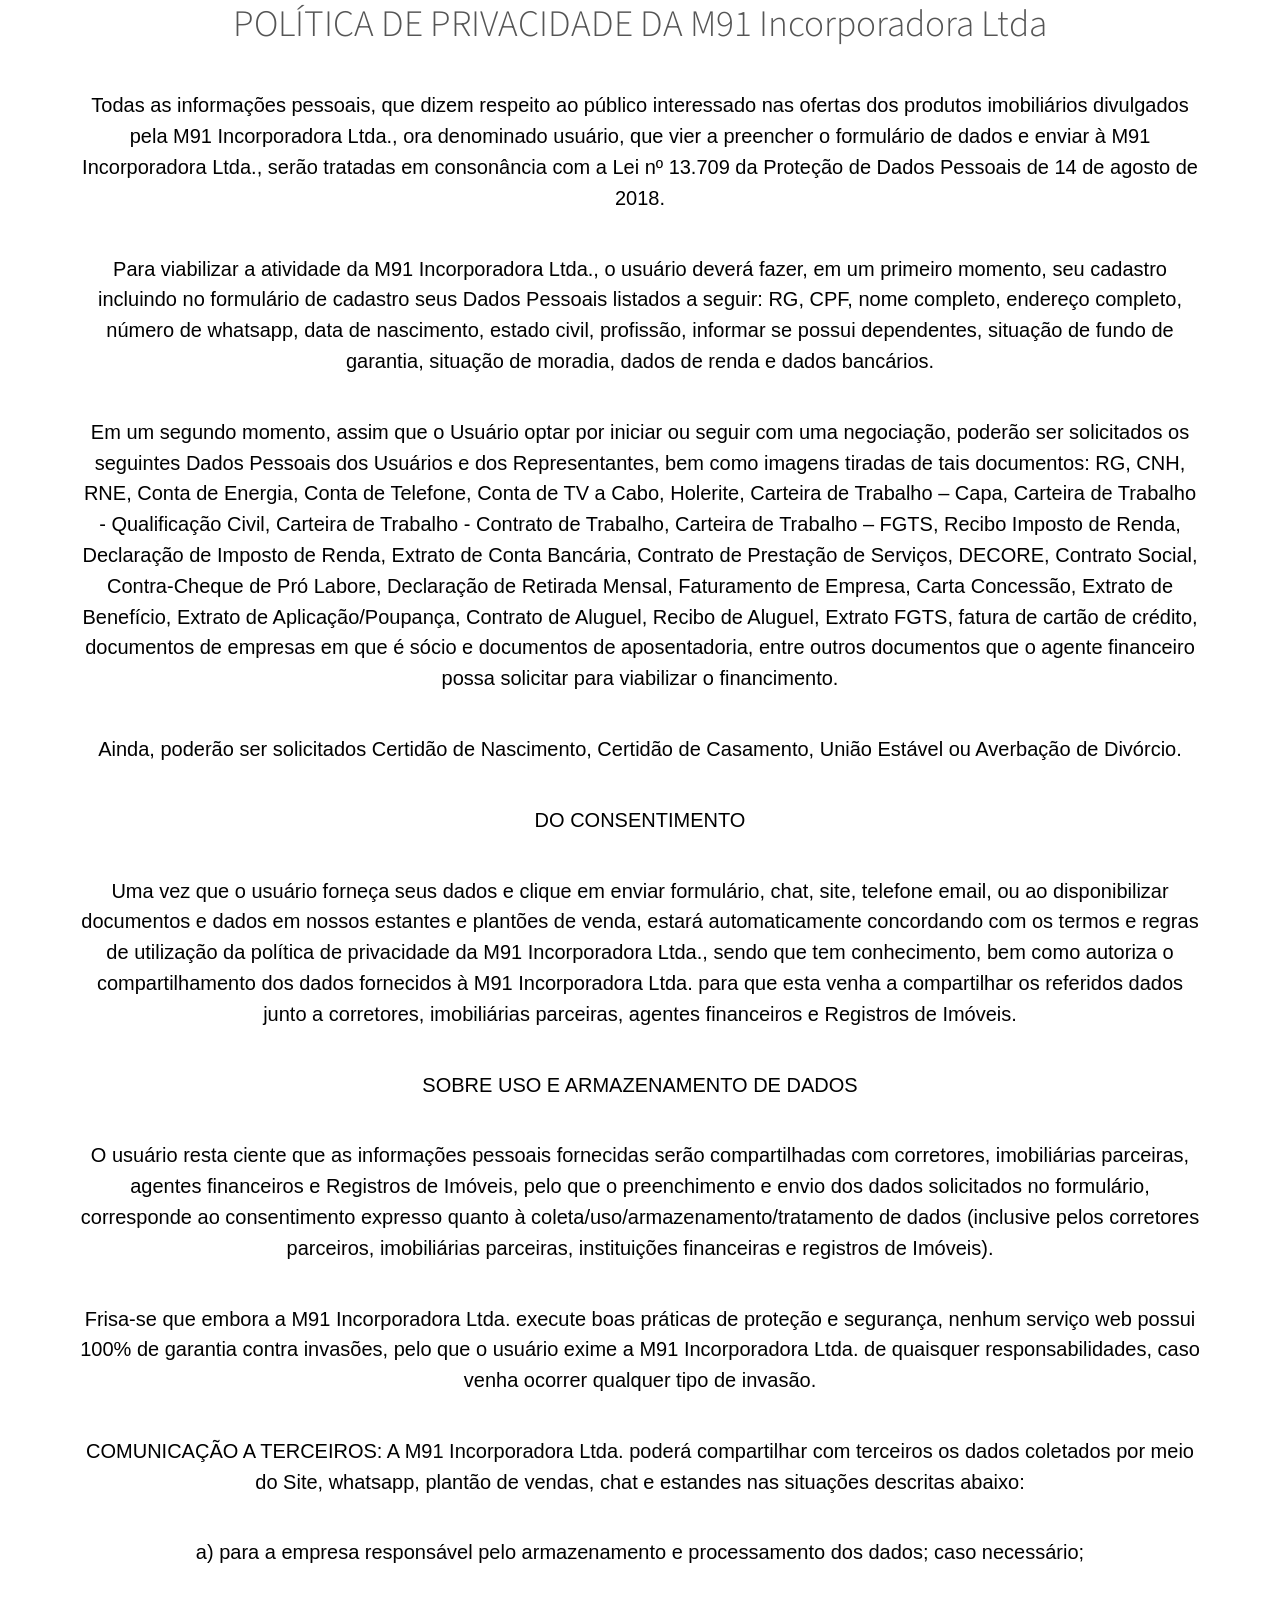
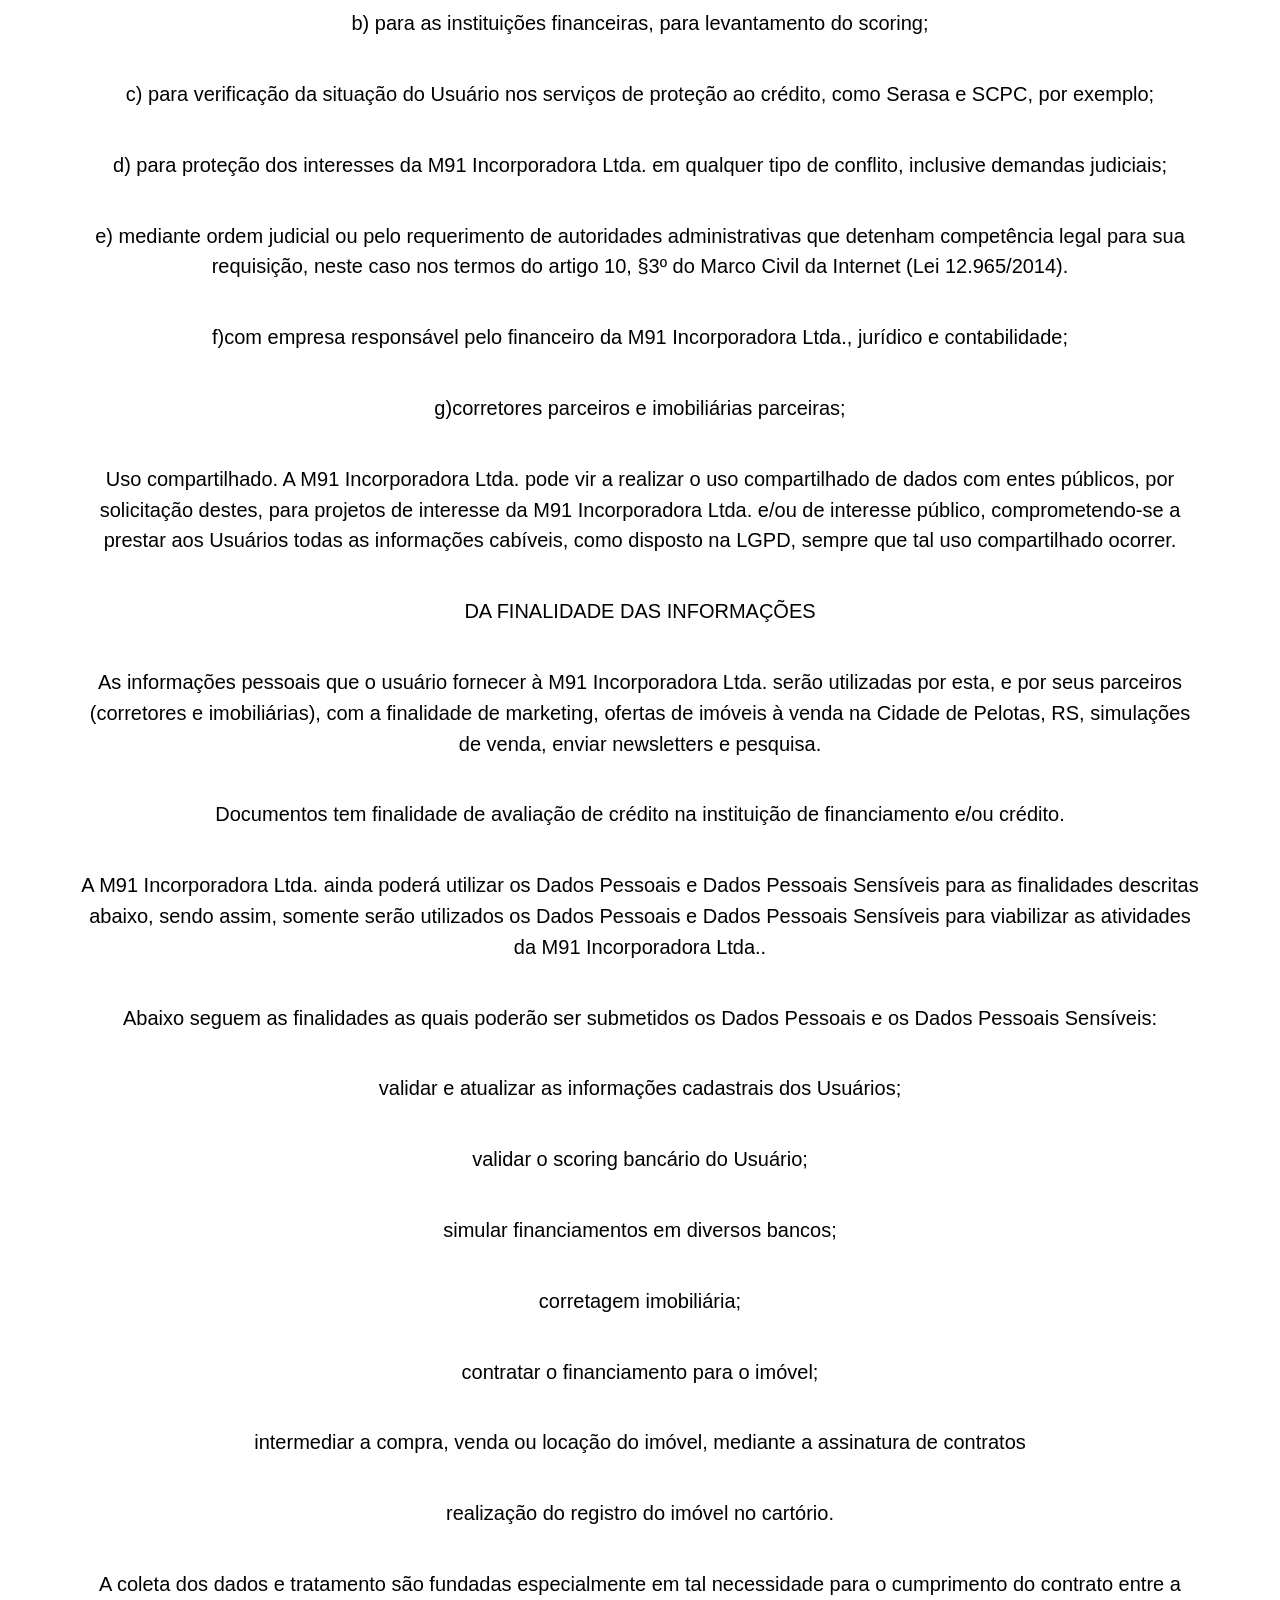
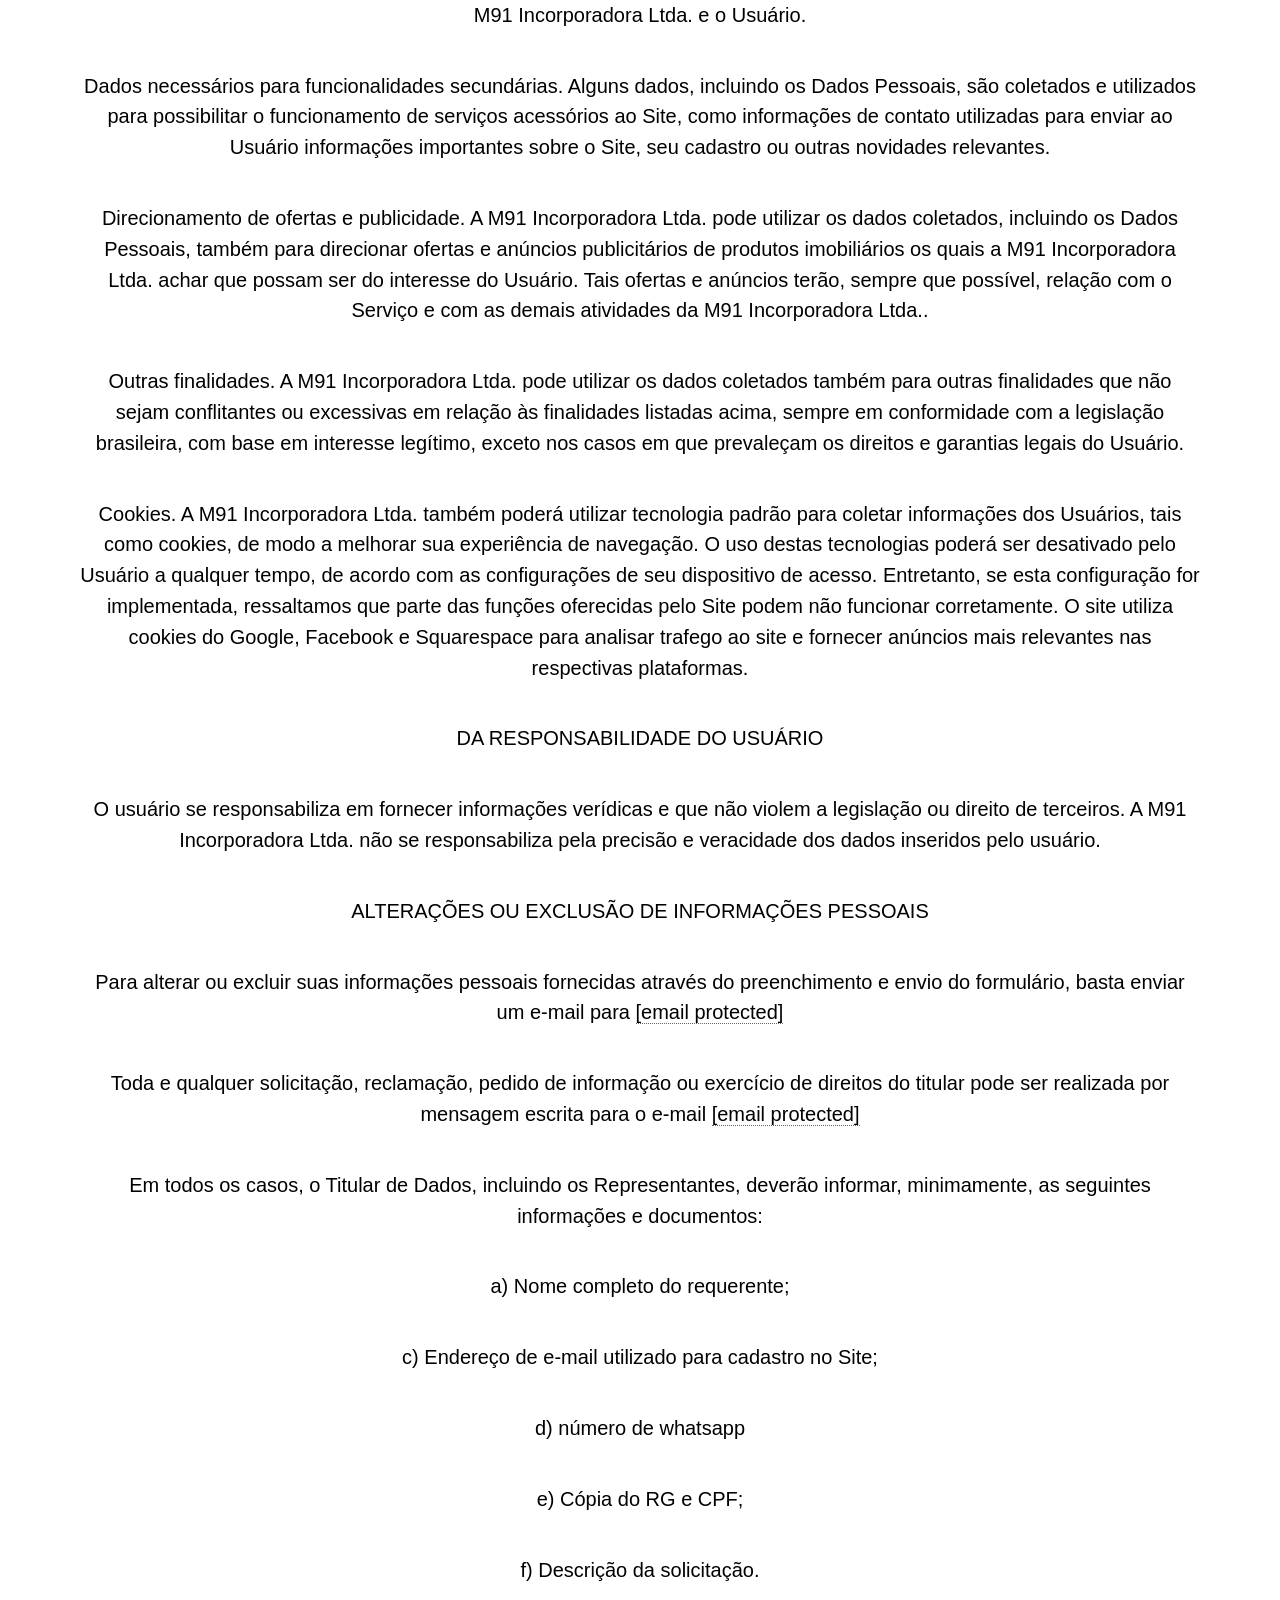
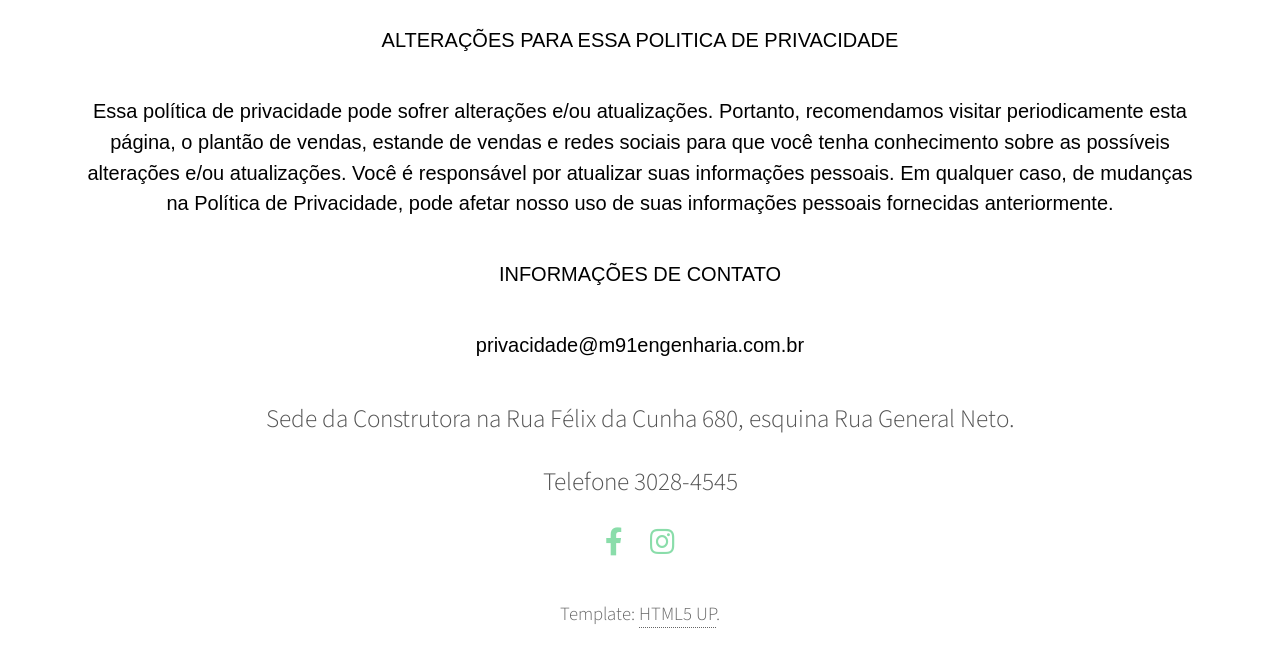
==== politica-de-privacidade.html @ 9139f30f "Create politica-de-privacidade.html" ====
<!DOCTYPE HTML>
<!--
	Story by HTML5 UP
	html5up.net | @ajlkn
	Free for personal and commercial use under the CCA 3.0 license (html5up.net/license)
-->
<style>
div.container {
background-color: #ffffff;
}
div.container p {
font-family: Arial;
font-size: 20px;
font-style: normal;
font-weight: normal;
text-decoration: none;
text-transform: none;
color: #000000;
background-color: #ffffff;
}
</style>

<html>
	<head>
		<title>Politica de Privacidade da M91 Incorporadora Ltda.</title>
		<meta charset="utf-8" />
		<meta name="viewport" content="width=device-width, initial-scale=1, user-scalable=no" />
		<link rel="stylesheet" href="assets/css/main.css" />
		<noscript><link rel="stylesheet" href="assets/css/noscript.css" /></noscript>
	</head>

	<body class="is-preload">

		<!-- Wrapper -->
			<div id="wrapper" class="divided">


									<!-- Five -->
					<section class="wrapper style1 align-center">
						<div class="inner">
							<h2>POLÍTICA DE PRIVACIDADE DA M91 Incorporadora Ltda</h2>
						<!-- HTML Codes by Quackit.com -->
<!DOCTYPE html>
<title>Text Example</title>

<div class="container">

<p></p>
<p>Todas as informações pessoais, que dizem respeito ao público interessado nas ofertas dos produtos imobiliários divulgados pela M91 Incorporadora Ltda., ora denominado usuário, que vier a preencher o formulário de dados e enviar à M91 Incorporadora Ltda., serão tratadas em consonância com a Lei nº 13.709 da Proteção de Dados Pessoais de 14 de agosto de 2018. </p>
<p></p>
<p>Para viabilizar a atividade da M91 Incorporadora Ltda., o usuário deverá fazer, em um primeiro momento, seu cadastro incluindo no formulário de cadastro seus Dados Pessoais listados a seguir: RG, CPF, nome completo, endereço completo, número de whatsapp, data de nascimento, estado civil, profissão, informar se possui dependentes, situação de fundo de garantia, situação de moradia,  dados de renda e dados bancários.</p>
<p></p>
<p>Em um segundo momento, assim que o Usuário optar por iniciar ou seguir com uma negociação, poderão ser solicitados os seguintes Dados Pessoais dos Usuários e dos Representantes, bem como imagens tiradas de tais documentos: RG, CNH, RNE, Conta de Energia, Conta de Telefone, Conta de TV a Cabo, Holerite, Carteira de Trabalho – Capa, Carteira de Trabalho - Qualificação Civil, Carteira de Trabalho - Contrato de Trabalho, Carteira de Trabalho – FGTS, Recibo Imposto de Renda, Declaração de Imposto de Renda, Extrato de Conta Bancária, Contrato de Prestação de Serviços, DECORE, Contrato Social, Contra-Cheque de Pró Labore, Declaração de Retirada Mensal, Faturamento de Empresa, Carta Concessão, Extrato de Benefício, Extrato de Aplicação/Poupança, Contrato de Aluguel, Recibo de Aluguel, Extrato FGTS, fatura de cartão de crédito, documentos de empresas em que é sócio e documentos de aposentadoria, entre outros documentos que o agente financeiro possa solicitar para viabilizar o financimento.</p>
<p></p>
<p>Ainda, poderão ser solicitados Certidão de Nascimento, Certidão de Casamento, União Estável ou Averbação de Divórcio.</p>
<p></p>
<p>DO CONSENTIMENTO</p>
<p></p>
<p>Uma vez que o usuário forneça seus dados e clique em enviar formulário, chat, site, telefone email, ou ao disponibilizar documentos e dados em nossos estantes e plantões de venda, estará automaticamente concordando com os termos e regras de utilização da política de privacidade da M91 Incorporadora Ltda., sendo que tem conhecimento, bem como autoriza o compartilhamento dos dados fornecidos à M91 Incorporadora Ltda. para que esta venha a compartilhar os referidos dados junto a corretores, imobiliárias parceiras, agentes financeiros e Registros de Imóveis.</p>
<p></p>
<p> </p>
<p></p>
<p>SOBRE USO E ARMAZENAMENTO DE DADOS</p>
<p></p>
<p>O usuário resta ciente que as informações pessoais fornecidas serão compartilhadas com corretores, imobiliárias parceiras, agentes financeiros e Registros de Imóveis, pelo que o preenchimento e envio dos dados solicitados no formulário, corresponde ao consentimento expresso quanto à coleta/uso/armazenamento/tratamento de dados (inclusive pelos corretores parceiros, imobiliárias parceiras, instituições financeiras e registros de Imóveis).</p>
<p></p>
<p>Frisa-se que embora a M91 Incorporadora Ltda. execute boas práticas de proteção e segurança, nenhum serviço web possui 100% de garantia contra invasões, pelo que o usuário exime a M91 Incorporadora Ltda. de quaisquer responsabilidades, caso venha ocorrer qualquer tipo de invasão.</p>
<p></p>
<p>COMUNICAÇÃO A TERCEIROS: A M91 Incorporadora Ltda. poderá compartilhar com terceiros  os dados coletados por meio do Site, whatsapp, plantão de vendas, chat e estandes nas situações descritas abaixo:</p>
<p></p>
<p>a) para a empresa responsável pelo armazenamento e processamento dos dados; caso necessário;</p>
<p></p>
<p>b) para as instituições financeiras, para levantamento do scoring;</p>
<p></p>
<p>c) para verificação da situação do Usuário nos serviços de proteção ao crédito, como Serasa e SCPC, por exemplo;</p>
<p></p>
<p>d) para proteção dos interesses da M91 Incorporadora Ltda. em qualquer tipo de conflito, inclusive demandas judiciais;</p>
<p></p>
<p>e) mediante ordem judicial ou pelo requerimento de autoridades administrativas que detenham competência legal para sua requisição, neste caso nos termos do artigo 10, §3º do Marco Civil da Internet (Lei 12.965/2014).</p>
<p></p>
<p>f)com empresa responsável pelo financeiro da M91 Incorporadora Ltda., jurídico e contabilidade;</p>
<p></p>
<p>g)corretores parceiros e imobiliárias parceiras;</p>
<p></p>
<p>Uso compartilhado. A M91 Incorporadora Ltda. pode vir a realizar o uso compartilhado de dados com entes públicos, por solicitação destes, para projetos de interesse da M91 Incorporadora Ltda. e/ou de interesse público, comprometendo-se a prestar aos Usuários todas as informações cabíveis, como disposto na LGPD, sempre que tal uso compartilhado ocorrer.</p>
<p></p>
<p>DA FINALIDADE DAS INFORMAÇÕES</p>
<p></p>
<p>As informações pessoais que o usuário fornecer à M91 Incorporadora Ltda. serão utilizadas por esta, e por seus parceiros (corretores e imobiliárias), com a finalidade de marketing, ofertas de imóveis à venda na Cidade de Pelotas, RS, simulações de venda, enviar newsletters e pesquisa. </p>
<p></p>
<p>Documentos tem finalidade de avaliação de crédito na instituição de financiamento e/ou crédito. </p>
<p></p>
<p> </p>
<p></p>
<p> A M91 Incorporadora Ltda. ainda poderá utilizar os Dados Pessoais e Dados Pessoais Sensíveis  para as finalidades descritas abaixo, sendo assim, somente serão utilizados os Dados Pessoais e Dados Pessoais Sensíveis para viabilizar as atividades da M91 Incorporadora Ltda..</p>
<p></p>
<p> Abaixo seguem as finalidades as quais poderão ser submetidos os Dados Pessoais e os Dados Pessoais Sensíveis:</p>
<p></p>
<p>    validar e atualizar as informações cadastrais dos Usuários;</p>
<p></p>
<p>    validar o scoring bancário do Usuário;</p>
<p></p>
<p>    simular financiamentos em diversos bancos;</p>
<p></p>
<p>    corretagem imobiliária;</p>
<p></p>
<p>    contratar o financiamento para o imóvel;</p>
<p></p>
<p>    intermediar a compra, venda ou locação do imóvel, mediante a assinatura de contratos</p>
<p></p>
<p>    realização do registro do imóvel no cartório.</p>
<p></p>
<p>A  coleta dos dados e tratamento são fundadas especialmente em tal necessidade para o cumprimento do contrato entre a M91 Incorporadora Ltda. e o Usuário.</p>
<p></p>
<p>Dados necessários para funcionalidades secundárias. Alguns dados, incluindo os Dados Pessoais, são coletados e utilizados para possibilitar o funcionamento de serviços acessórios ao Site, como informações de contato utilizadas para enviar ao Usuário informações importantes sobre o Site, seu cadastro ou outras novidades relevantes.</p>
<p></p>
<p>Direcionamento de ofertas e publicidade. A M91 Incorporadora Ltda. pode utilizar os dados coletados, incluindo os Dados Pessoais, também para direcionar ofertas e anúncios publicitários de produtos imobiliários os quais a M91 Incorporadora Ltda. achar que possam ser do interesse do Usuário. Tais ofertas e anúncios terão, sempre que possível, relação com o Serviço e com as demais atividades da M91 Incorporadora Ltda..</p>
<p></p>
<p>Outras finalidades. A M91 Incorporadora Ltda. pode utilizar os dados coletados também para outras finalidades que não sejam conflitantes ou excessivas em relação às finalidades listadas acima, sempre em conformidade com a legislação brasileira, com base em interesse legítimo, exceto nos casos em que prevaleçam os direitos e garantias legais do Usuário.</p>
<p></p>
<p>Cookies. A M91 Incorporadora Ltda. também poderá utilizar tecnologia padrão para coletar informações dos Usuários, tais como cookies, de modo a melhorar sua experiência de navegação. O uso destas tecnologias poderá ser desativado pelo Usuário a qualquer tempo, de acordo com as configurações de seu dispositivo de acesso. Entretanto, se esta configuração for implementada, ressaltamos que parte das funções oferecidas pelo Site podem não funcionar corretamente. O site utiliza cookies do Google, Facebook e Squarespace para analisar trafego ao site e fornecer anúncios mais relevantes nas respectivas plataformas.</p>
<p></p>
<p>DA RESPONSABILIDADE DO USUÁRIO</p>
<p></p>
<p>O usuário se responsabiliza em fornecer informações verídicas e que não violem a legislação ou direito de terceiros. A M91 Incorporadora Ltda. não se responsabiliza pela precisão e veracidade dos dados inseridos pelo usuário.</p>
<p></p>
<p>ALTERAÇÕES OU EXCLUSÃO DE INFORMAÇÕES PESSOAIS</p>
<p></p>
<p>Para alterar ou excluir suas informações pessoais fornecidas através do preenchimento e envio do formulário, basta enviar um e-mail para <a href="/cdn-cgi/l/email-protection" class="__cf_email__" data-cfemail="a6d6d4cfd0c7c5cfc2c7c2c3e6cb9f97c3c8c1c3c8cec7d4cfc788c5c9cb88c4d488">[email&#160;protected]</a> </p>
<p></p>
<p>Toda e qualquer solicitação, reclamação, pedido de informação ou exercício de direitos do titular pode ser realizada por mensagem escrita para o e-mail <a href="/cdn-cgi/l/email-protection" class="__cf_email__" data-cfemail="0676746f7067656f62676263466b3f3763686163686167746f672865696b286474">[email&#160;protected]</a></p>
<p></p>
<p> Em todos os casos, o Titular de Dados, incluindo os Representantes, deverão informar, minimamente, as seguintes informações e documentos:</p>
<p></p>
<p>a) Nome completo do requerente;</p>
<p></p>
<p>c) Endereço de e-mail utilizado para cadastro no Site;</p>
<p></p>
<p>d) número de whatsapp</p>
<p></p>
<p>e) Cópia do RG e CPF;</p>
<p></p>
<p>f) Descrição da solicitação.</p>
<p></p>
<p>ALTERAÇÕES PARA ESSA POLITICA DE PRIVACIDADE</p>
<p></p>
<p>Essa política de privacidade pode sofrer alterações e/ou atualizações. Portanto, recomendamos visitar periodicamente esta página, o plantão de vendas, estande de vendas e redes sociais para que você tenha conhecimento sobre as possíveis alterações e/ou atualizações.  Você é responsável por atualizar suas informações pessoais. Em qualquer caso, de mudanças na Política de Privacidade, pode afetar nosso uso de suas informações pessoais fornecidas anteriormente. </p>
<p></p>
<p>INFORMAÇÕES DE CONTATO</p>
<p></p>
<p>privacidade@m91engenharia.com.br</p>
</div>

						</div>


												<section class="wrapper style3 align-center">
						<div class="inner">
							<h3>Sede da Construtora na Rua Félix da Cunha 680, esquina Rua General Neto. </h3>
<h3>Telefone 3028-4545</h3>
							<ul class="icons">
								<li><a href="https://facebook.com/m91engenharia" class="icon brands style2 fa-facebook-f"><span class="label">Facebook</span></a></li>
								<li><a href="https://instagram.com/m91engenharia" class="icon brands style2 fa-instagram"><span class="label">Instagram</span></a></li>

							</ul>
<p>Template: <a href="https://html5up.net">HTML5 UP</a>.</p>
						</div>
					</section>

			</div>
						</div>

					</section>


		<!-- Scripts -->
			<script data-cfasync="false" src="/cdn-cgi/scripts/5c5dd728/cloudflare-static/email-decode.min.js"></script><script src="assets/js/jquery.min.js"></script>
			<script src="assets/js/jquery.scrollex.min.js"></script>
			<script src="assets/js/jquery.scrolly.min.js"></script>
			<script src="assets/js/browser.min.js"></script>
			<script src="assets/js/breakpoints.min.js"></script>
			<script src="assets/js/util.js"></script>
			<script src="assets/js/main.js"></script>


	</body>
</html>
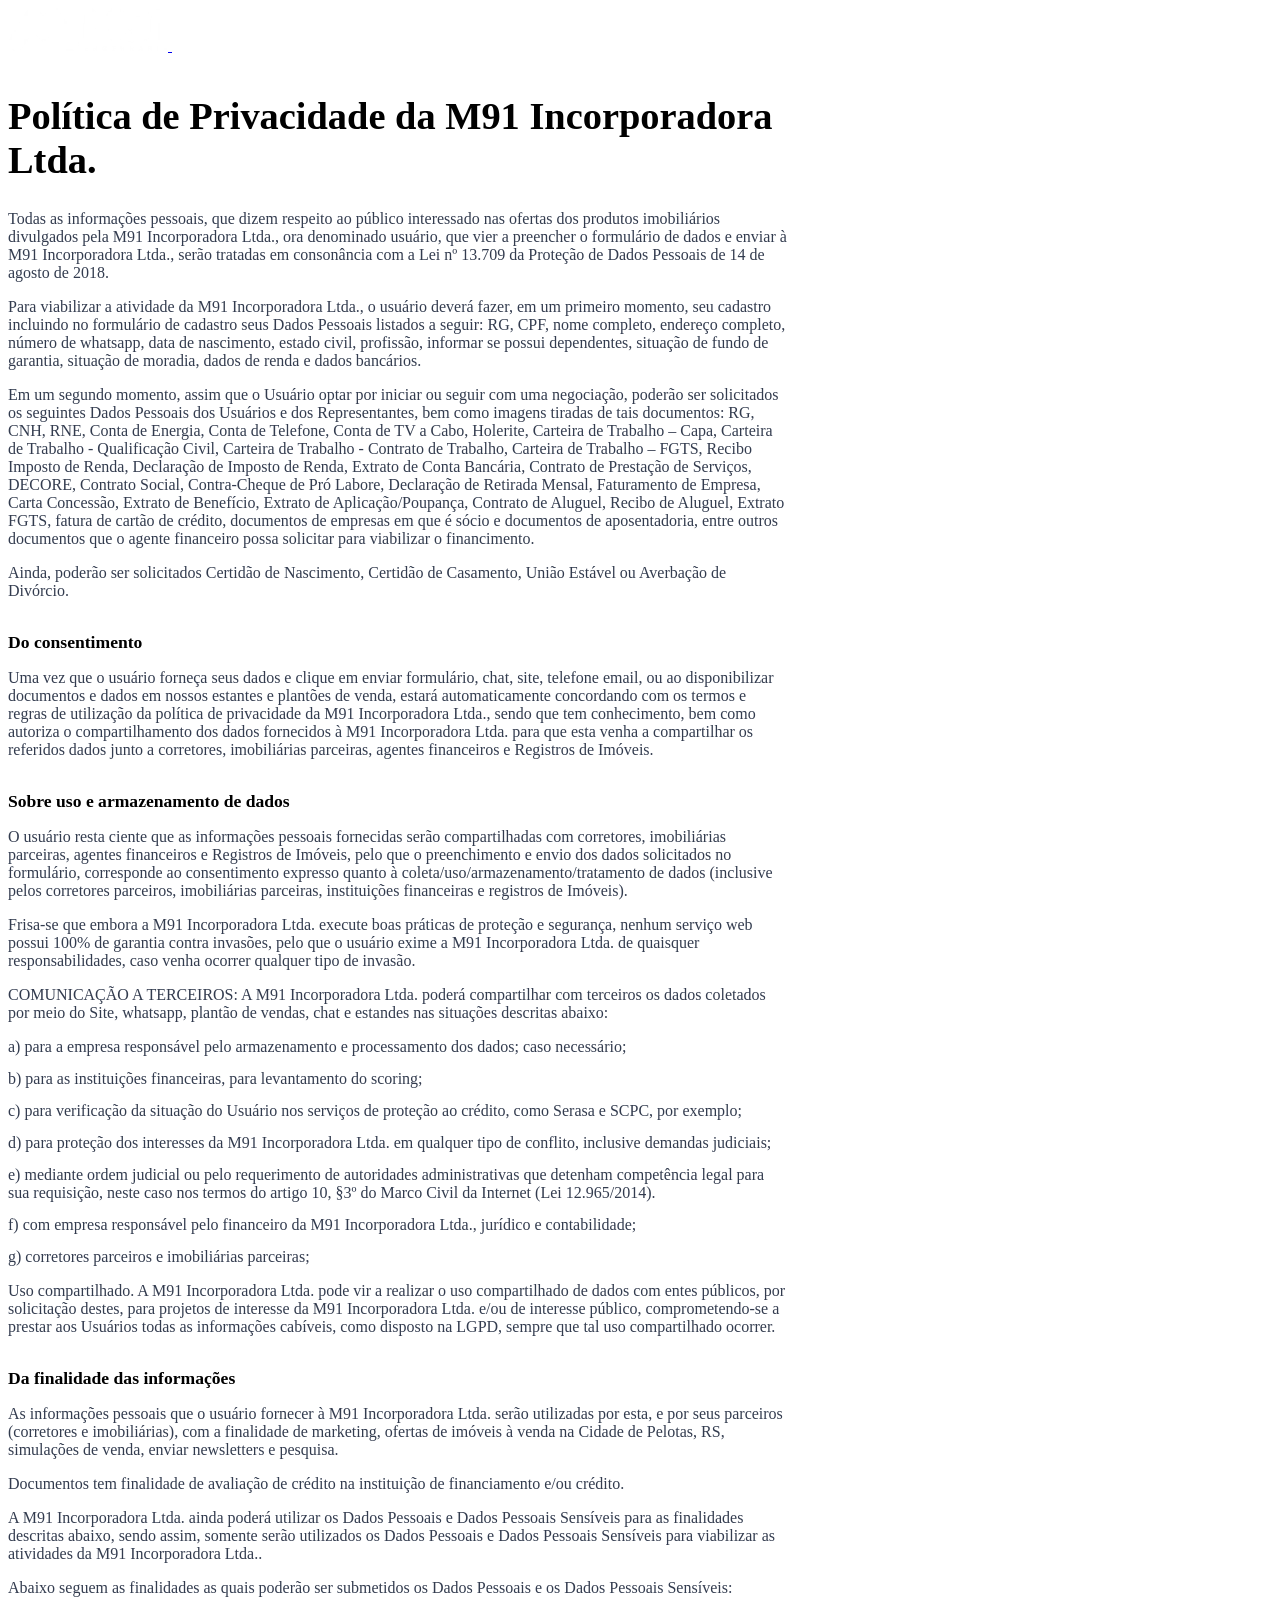
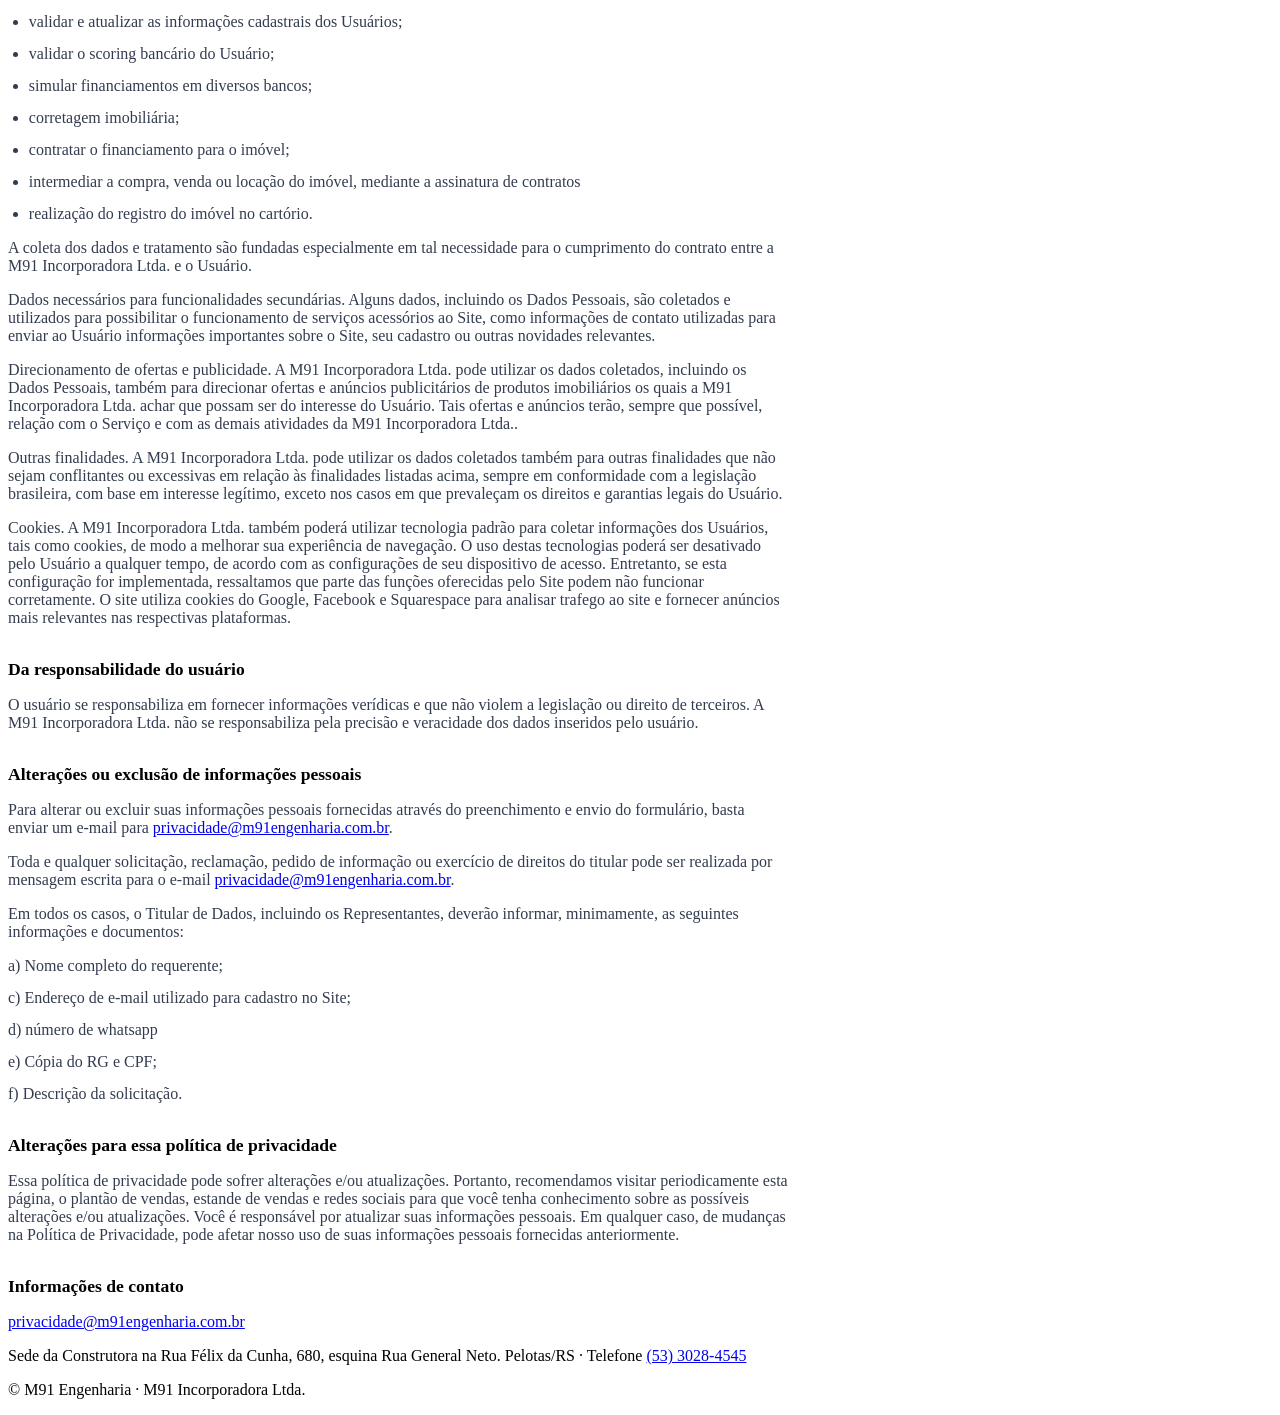
==== commit d46f6bd8: "1.2 efficiency" ====
--- a/politica-de-privacidade.html
+++ b/politica-de-privacidade.html
@@ -1,187 +1,119 @@
-<!DOCTYPE HTML>
-<!--
-	Story by HTML5 UP
-	html5up.net | @ajlkn
-	Free for personal and commercial use under the CCA 3.0 license (html5up.net/license)
--->
-<style>
-div.container {
-background-color: #ffffff;
-}
-div.container p {
-font-family: Arial;
-font-size: 20px;
-font-style: normal;
-font-weight: normal;
-text-decoration: none;
-text-transform: none;
-color: #000000;
-background-color: #ffffff;
-}
-</style>
+<!DOCTYPE html>
+<html lang="pt-BR">
+<head>
+  <meta charset="utf-8">
+  <meta name="viewport" content="width=device-width, initial-scale=1, viewport-fit=cover">
+  <title>Política de Privacidade | M91 Engenharia</title>
+  <meta name="description" content="Política de Privacidade da M91 Incorporadora Ltda.">
+  <meta name="theme-color" content="#284085">
+  <link rel="icon" href="favicon.ico" sizes="16x16 32x32 48x48">
+  <link rel="icon" type="image/png" sizes="32x32" href="img/favicon-32.png">
+  <link rel="icon" type="image/png" sizes="192x192" href="img/icon-192.png">
+  <link rel="apple-touch-icon" href="img/apple-touch-icon.png">
+  <link rel="preconnect" href="https://fonts.googleapis.com">
+  <link rel="preconnect" href="https://fonts.gstatic.com" crossorigin>
+  <link rel="stylesheet" href="https://fonts.googleapis.com/css2?family=Plus+Jakarta+Sans:wght@400..800&display=swap">
+  <link rel="stylesheet" href="css/style.css">
+  <style>
+    .legal-header { background: var(--navy); }
+    .legal-header .header-inner { justify-content: space-between; }
+    .legal-header a.back { color: #fff; font-weight: 700; text-decoration: none; font-size: .92rem; display: inline-flex; align-items: center; gap: 6px; min-height: 44px; }
+    .legal { padding: calc(var(--header-h) + 40px) 0 72px; }
+    .legal .wrap { max-width: 780px; }
+    .legal h1 { font-size: clamp(1.7rem, 6vw, 2.4rem); font-weight: 800; color: var(--navy-900); margin-bottom: 28px; }
+    .legal h2 { font-size: 1.1rem; font-weight: 800; color: var(--navy); margin: 32px 0 12px; letter-spacing: 0; }
+    .legal p, .legal li { color: #333c4f; margin-bottom: 14px; }
+    .legal ul { list-style: disc; padding-left: 1.3em; margin-bottom: 14px; }
+    .legal ol { list-style: none; padding-left: 0; }
+  </style>
+</head>
+<body>
+  <header class="site-header legal-header">
+    <div class="wrap header-inner">
+      <a href="index.html" class="brand" aria-label="M91 Engenharia, página inicial">
+        <img src="img/logo-branco.webp" alt="M91 Engenharia" width="160" height="43">
+      </a>
+      <a class="back" href="index.html">&larr; Voltar ao site</a>
+    </div>
+  </header>
 
-<html>
-	<head>
-		<title>Politica de Privacidade da M91 Incorporadora Ltda.</title>
-		<meta charset="utf-8" />
-		<meta name="viewport" content="width=device-width, initial-scale=1, user-scalable=no" />
-		<link rel="stylesheet" href="assets/css/main.css" />
-		<noscript><link rel="stylesheet" href="assets/css/noscript.css" /></noscript>
-	</head>
+  <main class="legal">
+    <div class="wrap">
+      <h1>Política de Privacidade da M91 Incorporadora Ltda.</h1>
 
-	<body class="is-preload">
+      <p>Todas as informações pessoais, que dizem respeito ao público interessado nas ofertas dos produtos imobiliários divulgados pela M91 Incorporadora Ltda., ora denominado usuário, que vier a preencher o formulário de dados e enviar à M91 Incorporadora Ltda., serão tratadas em consonância com a Lei nº 13.709 da Proteção de Dados Pessoais de 14 de agosto de 2018.</p>
+      <p>Para viabilizar a atividade da M91 Incorporadora Ltda., o usuário deverá fazer, em um primeiro momento, seu cadastro incluindo no formulário de cadastro seus Dados Pessoais listados a seguir: RG, CPF, nome completo, endereço completo, número de whatsapp, data de nascimento, estado civil, profissão, informar se possui dependentes, situação de fundo de garantia, situação de moradia, dados de renda e dados bancários.</p>
+      <p>Em um segundo momento, assim que o Usuário optar por iniciar ou seguir com uma negociação, poderão ser solicitados os seguintes Dados Pessoais dos Usuários e dos Representantes, bem como imagens tiradas de tais documentos: RG, CNH, RNE, Conta de Energia, Conta de Telefone, Conta de TV a Cabo, Holerite, Carteira de Trabalho – Capa, Carteira de Trabalho - Qualificação Civil, Carteira de Trabalho - Contrato de Trabalho, Carteira de Trabalho – FGTS, Recibo Imposto de Renda, Declaração de Imposto de Renda, Extrato de Conta Bancária, Contrato de Prestação de Serviços, DECORE, Contrato Social, Contra-Cheque de Pró Labore, Declaração de Retirada Mensal, Faturamento de Empresa, Carta Concessão, Extrato de Benefício, Extrato de Aplicação/Poupança, Contrato de Aluguel, Recibo de Aluguel, Extrato FGTS, fatura de cartão de crédito, documentos de empresas em que é sócio e documentos de aposentadoria, entre outros documentos que o agente financeiro possa solicitar para viabilizar o financimento.</p>
+      <p>Ainda, poderão ser solicitados Certidão de Nascimento, Certidão de Casamento, União Estável ou Averbação de Divórcio.</p>
 
-		<!-- Wrapper -->
-			<div id="wrapper" class="divided">
+      <h2>Do consentimento</h2>
+      <p>Uma vez que o usuário forneça seus dados e clique em enviar formulário, chat, site, telefone email, ou ao disponibilizar documentos e dados em nossos estantes e plantões de venda, estará automaticamente concordando com os termos e regras de utilização da política de privacidade da M91 Incorporadora Ltda., sendo que tem conhecimento, bem como autoriza o compartilhamento dos dados fornecidos à M91 Incorporadora Ltda. para que esta venha a compartilhar os referidos dados junto a corretores, imobiliárias parceiras, agentes financeiros e Registros de Imóveis.</p>
 
+      <h2>Sobre uso e armazenamento de dados</h2>
+      <p>O usuário resta ciente que as informações pessoais fornecidas serão compartilhadas com corretores, imobiliárias parceiras, agentes financeiros e Registros de Imóveis, pelo que o preenchimento e envio dos dados solicitados no formulário, corresponde ao consentimento expresso quanto à coleta/uso/armazenamento/tratamento de dados (inclusive pelos corretores parceiros, imobiliárias parceiras, instituições financeiras e registros de Imóveis).</p>
+      <p>Frisa-se que embora a M91 Incorporadora Ltda. execute boas práticas de proteção e segurança, nenhum serviço web possui 100% de garantia contra invasões, pelo que o usuário exime a M91 Incorporadora Ltda. de quaisquer responsabilidades, caso venha ocorrer qualquer tipo de invasão.</p>
+      <p>COMUNICAÇÃO A TERCEIROS: A M91 Incorporadora Ltda. poderá compartilhar com terceiros os dados coletados por meio do Site, whatsapp, plantão de vendas, chat e estandes nas situações descritas abaixo:</p>
+      <ol>
+        <li>a) para a empresa responsável pelo armazenamento e processamento dos dados; caso necessário;</li>
+        <li>b) para as instituições financeiras, para levantamento do scoring;</li>
+        <li>c) para verificação da situação do Usuário nos serviços de proteção ao crédito, como Serasa e SCPC, por exemplo;</li>
+        <li>d) para proteção dos interesses da M91 Incorporadora Ltda. em qualquer tipo de conflito, inclusive demandas judiciais;</li>
+        <li>e) mediante ordem judicial ou pelo requerimento de autoridades administrativas que detenham competência legal para sua requisição, neste caso nos termos do artigo 10, §3º do Marco Civil da Internet (Lei 12.965/2014).</li>
+        <li>f) com empresa responsável pelo financeiro da M91 Incorporadora Ltda., jurídico e contabilidade;</li>
+        <li>g) corretores parceiros e imobiliárias parceiras;</li>
+      </ol>
+      <p>Uso compartilhado. A M91 Incorporadora Ltda. pode vir a realizar o uso compartilhado de dados com entes públicos, por solicitação destes, para projetos de interesse da M91 Incorporadora Ltda. e/ou de interesse público, comprometendo-se a prestar aos Usuários todas as informações cabíveis, como disposto na LGPD, sempre que tal uso compartilhado ocorrer.</p>
 
-									<!-- Five -->
-					<section class="wrapper style1 align-center">
-						<div class="inner">
-							<h2>POLÍTICA DE PRIVACIDADE DA M91 Incorporadora Ltda</h2>
-						<!-- HTML Codes by Quackit.com -->
-<!DOCTYPE html>
-<title>Text Example</title>
+      <h2>Da finalidade das informações</h2>
+      <p>As informações pessoais que o usuário fornecer à M91 Incorporadora Ltda. serão utilizadas por esta, e por seus parceiros (corretores e imobiliárias), com a finalidade de marketing, ofertas de imóveis à venda na Cidade de Pelotas, RS, simulações de venda, enviar newsletters e pesquisa.</p>
+      <p>Documentos tem finalidade de avaliação de crédito na instituição de financiamento e/ou crédito.</p>
+      <p>A M91 Incorporadora Ltda. ainda poderá utilizar os Dados Pessoais e Dados Pessoais Sensíveis para as finalidades descritas abaixo, sendo assim, somente serão utilizados os Dados Pessoais e Dados Pessoais Sensíveis para viabilizar as atividades da M91 Incorporadora Ltda..</p>
+      <p>Abaixo seguem as finalidades as quais poderão ser submetidos os Dados Pessoais e os Dados Pessoais Sensíveis:</p>
+      <ul>
+        <li>validar e atualizar as informações cadastrais dos Usuários;</li>
+        <li>validar o scoring bancário do Usuário;</li>
+        <li>simular financiamentos em diversos bancos;</li>
+        <li>corretagem imobiliária;</li>
+        <li>contratar o financiamento para o imóvel;</li>
+        <li>intermediar a compra, venda ou locação do imóvel, mediante a assinatura de contratos</li>
+        <li>realização do registro do imóvel no cartório.</li>
+      </ul>
+      <p>A coleta dos dados e tratamento são fundadas especialmente em tal necessidade para o cumprimento do contrato entre a M91 Incorporadora Ltda. e o Usuário.</p>
+      <p>Dados necessários para funcionalidades secundárias. Alguns dados, incluindo os Dados Pessoais, são coletados e utilizados para possibilitar o funcionamento de serviços acessórios ao Site, como informações de contato utilizadas para enviar ao Usuário informações importantes sobre o Site, seu cadastro ou outras novidades relevantes.</p>
+      <p>Direcionamento de ofertas e publicidade. A M91 Incorporadora Ltda. pode utilizar os dados coletados, incluindo os Dados Pessoais, também para direcionar ofertas e anúncios publicitários de produtos imobiliários os quais a M91 Incorporadora Ltda. achar que possam ser do interesse do Usuário. Tais ofertas e anúncios terão, sempre que possível, relação com o Serviço e com as demais atividades da M91 Incorporadora Ltda..</p>
+      <p>Outras finalidades. A M91 Incorporadora Ltda. pode utilizar os dados coletados também para outras finalidades que não sejam conflitantes ou excessivas em relação às finalidades listadas acima, sempre em conformidade com a legislação brasileira, com base em interesse legítimo, exceto nos casos em que prevaleçam os direitos e garantias legais do Usuário.</p>
+      <p>Cookies. A M91 Incorporadora Ltda. também poderá utilizar tecnologia padrão para coletar informações dos Usuários, tais como cookies, de modo a melhorar sua experiência de navegação. O uso destas tecnologias poderá ser desativado pelo Usuário a qualquer tempo, de acordo com as configurações de seu dispositivo de acesso. Entretanto, se esta configuração for implementada, ressaltamos que parte das funções oferecidas pelo Site podem não funcionar corretamente. O site utiliza cookies do Google, Facebook e Squarespace para analisar trafego ao site e fornecer anúncios mais relevantes nas respectivas plataformas.</p>
 
-<div class="container">
+      <h2>Da responsabilidade do usuário</h2>
+      <p>O usuário se responsabiliza em fornecer informações verídicas e que não violem a legislação ou direito de terceiros. A M91 Incorporadora Ltda. não se responsabiliza pela precisão e veracidade dos dados inseridos pelo usuário.</p>
 
-<p></p>
-<p>Todas as informações pessoais, que dizem respeito ao público interessado nas ofertas dos produtos imobiliários divulgados pela M91 Incorporadora Ltda., ora denominado usuário, que vier a preencher o formulário de dados e enviar à M91 Incorporadora Ltda., serão tratadas em consonância com a Lei nº 13.709 da Proteção de Dados Pessoais de 14 de agosto de 2018. </p>
-<p></p>
-<p>Para viabilizar a atividade da M91 Incorporadora Ltda., o usuário deverá fazer, em um primeiro momento, seu cadastro incluindo no formulário de cadastro seus Dados Pessoais listados a seguir: RG, CPF, nome completo, endereço completo, número de whatsapp, data de nascimento, estado civil, profissão, informar se possui dependentes, situação de fundo de garantia, situação de moradia,  dados de renda e dados bancários.</p>
-<p></p>
-<p>Em um segundo momento, assim que o Usuário optar por iniciar ou seguir com uma negociação, poderão ser solicitados os seguintes Dados Pessoais dos Usuários e dos Representantes, bem como imagens tiradas de tais documentos: RG, CNH, RNE, Conta de Energia, Conta de Telefone, Conta de TV a Cabo, Holerite, Carteira de Trabalho – Capa, Carteira de Trabalho - Qualificação Civil, Carteira de Trabalho - Contrato de Trabalho, Carteira de Trabalho – FGTS, Recibo Imposto de Renda, Declaração de Imposto de Renda, Extrato de Conta Bancária, Contrato de Prestação de Serviços, DECORE, Contrato Social, Contra-Cheque de Pró Labore, Declaração de Retirada Mensal, Faturamento de Empresa, Carta Concessão, Extrato de Benefício, Extrato de Aplicação/Poupança, Contrato de Aluguel, Recibo de Aluguel, Extrato FGTS, fatura de cartão de crédito, documentos de empresas em que é sócio e documentos de aposentadoria, entre outros documentos que o agente financeiro possa solicitar para viabilizar o financimento.</p>
-<p></p>
-<p>Ainda, poderão ser solicitados Certidão de Nascimento, Certidão de Casamento, União Estável ou Averbação de Divórcio.</p>
-<p></p>
-<p>DO CONSENTIMENTO</p>
-<p></p>
-<p>Uma vez que o usuário forneça seus dados e clique em enviar formulário, chat, site, telefone email, ou ao disponibilizar documentos e dados em nossos estantes e plantões de venda, estará automaticamente concordando com os termos e regras de utilização da política de privacidade da M91 Incorporadora Ltda., sendo que tem conhecimento, bem como autoriza o compartilhamento dos dados fornecidos à M91 Incorporadora Ltda. para que esta venha a compartilhar os referidos dados junto a corretores, imobiliárias parceiras, agentes financeiros e Registros de Imóveis.</p>
-<p></p>
-<p> </p>
-<p></p>
-<p>SOBRE USO E ARMAZENAMENTO DE DADOS</p>
-<p></p>
-<p>O usuário resta ciente que as informações pessoais fornecidas serão compartilhadas com corretores, imobiliárias parceiras, agentes financeiros e Registros de Imóveis, pelo que o preenchimento e envio dos dados solicitados no formulário, corresponde ao consentimento expresso quanto à coleta/uso/armazenamento/tratamento de dados (inclusive pelos corretores parceiros, imobiliárias parceiras, instituições financeiras e registros de Imóveis).</p>
-<p></p>
-<p>Frisa-se que embora a M91 Incorporadora Ltda. execute boas práticas de proteção e segurança, nenhum serviço web possui 100% de garantia contra invasões, pelo que o usuário exime a M91 Incorporadora Ltda. de quaisquer responsabilidades, caso venha ocorrer qualquer tipo de invasão.</p>
-<p></p>
-<p>COMUNICAÇÃO A TERCEIROS: A M91 Incorporadora Ltda. poderá compartilhar com terceiros  os dados coletados por meio do Site, whatsapp, plantão de vendas, chat e estandes nas situações descritas abaixo:</p>
-<p></p>
-<p>a) para a empresa responsável pelo armazenamento e processamento dos dados; caso necessário;</p>
-<p></p>
-<p>b) para as instituições financeiras, para levantamento do scoring;</p>
-<p></p>
-<p>c) para verificação da situação do Usuário nos serviços de proteção ao crédito, como Serasa e SCPC, por exemplo;</p>
-<p></p>
-<p>d) para proteção dos interesses da M91 Incorporadora Ltda. em qualquer tipo de conflito, inclusive demandas judiciais;</p>
-<p></p>
-<p>e) mediante ordem judicial ou pelo requerimento de autoridades administrativas que detenham competência legal para sua requisição, neste caso nos termos do artigo 10, §3º do Marco Civil da Internet (Lei 12.965/2014).</p>
-<p></p>
-<p>f)com empresa responsável pelo financeiro da M91 Incorporadora Ltda., jurídico e contabilidade;</p>
-<p></p>
-<p>g)corretores parceiros e imobiliárias parceiras;</p>
-<p></p>
-<p>Uso compartilhado. A M91 Incorporadora Ltda. pode vir a realizar o uso compartilhado de dados com entes públicos, por solicitação destes, para projetos de interesse da M91 Incorporadora Ltda. e/ou de interesse público, comprometendo-se a prestar aos Usuários todas as informações cabíveis, como disposto na LGPD, sempre que tal uso compartilhado ocorrer.</p>
-<p></p>
-<p>DA FINALIDADE DAS INFORMAÇÕES</p>
-<p></p>
-<p>As informações pessoais que o usuário fornecer à M91 Incorporadora Ltda. serão utilizadas por esta, e por seus parceiros (corretores e imobiliárias), com a finalidade de marketing, ofertas de imóveis à venda na Cidade de Pelotas, RS, simulações de venda, enviar newsletters e pesquisa. </p>
-<p></p>
-<p>Documentos tem finalidade de avaliação de crédito na instituição de financiamento e/ou crédito. </p>
-<p></p>
-<p> </p>
-<p></p>
-<p> A M91 Incorporadora Ltda. ainda poderá utilizar os Dados Pessoais e Dados Pessoais Sensíveis  para as finalidades descritas abaixo, sendo assim, somente serão utilizados os Dados Pessoais e Dados Pessoais Sensíveis para viabilizar as atividades da M91 Incorporadora Ltda..</p>
-<p></p>
-<p> Abaixo seguem as finalidades as quais poderão ser submetidos os Dados Pessoais e os Dados Pessoais Sensíveis:</p>
-<p></p>
-<p>    validar e atualizar as informações cadastrais dos Usuários;</p>
-<p></p>
-<p>    validar o scoring bancário do Usuário;</p>
-<p></p>
-<p>    simular financiamentos em diversos bancos;</p>
-<p></p>
-<p>    corretagem imobiliária;</p>
-<p></p>
-<p>    contratar o financiamento para o imóvel;</p>
-<p></p>
-<p>    intermediar a compra, venda ou locação do imóvel, mediante a assinatura de contratos</p>
-<p></p>
-<p>    realização do registro do imóvel no cartório.</p>
-<p></p>
-<p>A  coleta dos dados e tratamento são fundadas especialmente em tal necessidade para o cumprimento do contrato entre a M91 Incorporadora Ltda. e o Usuário.</p>
-<p></p>
-<p>Dados necessários para funcionalidades secundárias. Alguns dados, incluindo os Dados Pessoais, são coletados e utilizados para possibilitar o funcionamento de serviços acessórios ao Site, como informações de contato utilizadas para enviar ao Usuário informações importantes sobre o Site, seu cadastro ou outras novidades relevantes.</p>
-<p></p>
-<p>Direcionamento de ofertas e publicidade. A M91 Incorporadora Ltda. pode utilizar os dados coletados, incluindo os Dados Pessoais, também para direcionar ofertas e anúncios publicitários de produtos imobiliários os quais a M91 Incorporadora Ltda. achar que possam ser do interesse do Usuário. Tais ofertas e anúncios terão, sempre que possível, relação com o Serviço e com as demais atividades da M91 Incorporadora Ltda..</p>
-<p></p>
-<p>Outras finalidades. A M91 Incorporadora Ltda. pode utilizar os dados coletados também para outras finalidades que não sejam conflitantes ou excessivas em relação às finalidades listadas acima, sempre em conformidade com a legislação brasileira, com base em interesse legítimo, exceto nos casos em que prevaleçam os direitos e garantias legais do Usuário.</p>
-<p></p>
-<p>Cookies. A M91 Incorporadora Ltda. também poderá utilizar tecnologia padrão para coletar informações dos Usuários, tais como cookies, de modo a melhorar sua experiência de navegação. O uso destas tecnologias poderá ser desativado pelo Usuário a qualquer tempo, de acordo com as configurações de seu dispositivo de acesso. Entretanto, se esta configuração for implementada, ressaltamos que parte das funções oferecidas pelo Site podem não funcionar corretamente. O site utiliza cookies do Google, Facebook e Squarespace para analisar trafego ao site e fornecer anúncios mais relevantes nas respectivas plataformas.</p>
-<p></p>
-<p>DA RESPONSABILIDADE DO USUÁRIO</p>
-<p></p>
-<p>O usuário se responsabiliza em fornecer informações verídicas e que não violem a legislação ou direito de terceiros. A M91 Incorporadora Ltda. não se responsabiliza pela precisão e veracidade dos dados inseridos pelo usuário.</p>
-<p></p>
-<p>ALTERAÇÕES OU EXCLUSÃO DE INFORMAÇÕES PESSOAIS</p>
-<p></p>
-<p>Para alterar ou excluir suas informações pessoais fornecidas através do preenchimento e envio do formulário, basta enviar um e-mail para <a href="/cdn-cgi/l/email-protection" class="__cf_email__" data-cfemail="a6d6d4cfd0c7c5cfc2c7c2c3e6cb9f97c3c8c1c3c8cec7d4cfc788c5c9cb88c4d488">[email&#160;protected]</a> </p>
-<p></p>
-<p>Toda e qualquer solicitação, reclamação, pedido de informação ou exercício de direitos do titular pode ser realizada por mensagem escrita para o e-mail <a href="/cdn-cgi/l/email-protection" class="__cf_email__" data-cfemail="0676746f7067656f62676263466b3f3763686163686167746f672865696b286474">[email&#160;protected]</a></p>
-<p></p>
-<p> Em todos os casos, o Titular de Dados, incluindo os Representantes, deverão informar, minimamente, as seguintes informações e documentos:</p>
-<p></p>
-<p>a) Nome completo do requerente;</p>
-<p></p>
-<p>c) Endereço de e-mail utilizado para cadastro no Site;</p>
-<p></p>
-<p>d) número de whatsapp</p>
-<p></p>
-<p>e) Cópia do RG e CPF;</p>
-<p></p>
-<p>f) Descrição da solicitação.</p>
-<p></p>
-<p>ALTERAÇÕES PARA ESSA POLITICA DE PRIVACIDADE</p>
-<p></p>
-<p>Essa política de privacidade pode sofrer alterações e/ou atualizações. Portanto, recomendamos visitar periodicamente esta página, o plantão de vendas, estande de vendas e redes sociais para que você tenha conhecimento sobre as possíveis alterações e/ou atualizações.  Você é responsável por atualizar suas informações pessoais. Em qualquer caso, de mudanças na Política de Privacidade, pode afetar nosso uso de suas informações pessoais fornecidas anteriormente. </p>
-<p></p>
-<p>INFORMAÇÕES DE CONTATO</p>
-<p></p>
-<p>privacidade@m91engenharia.com.br</p>
-</div>
+      <h2>Alterações ou exclusão de informações pessoais</h2>
+      <p>Para alterar ou excluir suas informações pessoais fornecidas através do preenchimento e envio do formulário, basta enviar um e-mail para <a href="mailto:privacidade@m91engenharia.com.br">privacidade@m91engenharia.com.br</a>.</p>
+      <p>Toda e qualquer solicitação, reclamação, pedido de informação ou exercício de direitos do titular pode ser realizada por mensagem escrita para o e-mail <a href="mailto:privacidade@m91engenharia.com.br">privacidade@m91engenharia.com.br</a>.</p>
+      <p>Em todos os casos, o Titular de Dados, incluindo os Representantes, deverão informar, minimamente, as seguintes informações e documentos:</p>
+      <ol>
+        <li>a) Nome completo do requerente;</li>
+        <li>c) Endereço de e-mail utilizado para cadastro no Site;</li>
+        <li>d) número de whatsapp</li>
+        <li>e) Cópia do RG e CPF;</li>
+        <li>f) Descrição da solicitação.</li>
+      </ol>
 
-						</div>
+      <h2>Alterações para essa política de privacidade</h2>
+      <p>Essa política de privacidade pode sofrer alterações e/ou atualizações. Portanto, recomendamos visitar periodicamente esta página, o plantão de vendas, estande de vendas e redes sociais para que você tenha conhecimento sobre as possíveis alterações e/ou atualizações. Você é responsável por atualizar suas informações pessoais. Em qualquer caso, de mudanças na Política de Privacidade, pode afetar nosso uso de suas informações pessoais fornecidas anteriormente.</p>
 
+      <h2>Informações de contato</h2>
+      <p><a href="mailto:privacidade@m91engenharia.com.br">privacidade@m91engenharia.com.br</a></p>
+    </div>
+  </main>
 
-												<section class="wrapper style3 align-center">
-						<div class="inner">
-							<h3>Sede da Construtora na Rua Félix da Cunha 680, esquina Rua General Neto. </h3>
-<h3>Telefone 3028-4545</h3>
-							<ul class="icons">
-								<li><a href="https://facebook.com/m91engenharia" class="icon brands style2 fa-facebook-f"><span class="label">Facebook</span></a></li>
-								<li><a href="https://instagram.com/m91engenharia" class="icon brands style2 fa-instagram"><span class="label">Instagram</span></a></li>
-
-							</ul>
-<p>Template: <a href="https://html5up.net">HTML5 UP</a>.</p>
-						</div>
-					</section>
-
-			</div>
-						</div>
-
-					</section>
-
-
-		<!-- Scripts -->
-			<script data-cfasync="false" src="/cdn-cgi/scripts/5c5dd728/cloudflare-static/email-decode.min.js"></script><script src="assets/js/jquery.min.js"></script>
-			<script src="assets/js/jquery.scrollex.min.js"></script>
-			<script src="assets/js/jquery.scrolly.min.js"></script>
-			<script src="assets/js/browser.min.js"></script>
-			<script src="assets/js/breakpoints.min.js"></script>
-			<script src="assets/js/util.js"></script>
-			<script src="assets/js/main.js"></script>
-
-
-	</body>
+  <footer class="site-footer">
+    <div class="wrap">
+      <p>Sede da Construtora na Rua Félix da Cunha, 680, esquina Rua General Neto. Pelotas/RS · Telefone <a href="tel:+555330284545">(53) 3028-4545</a></p>
+    </div>
+    <div class="wrap copyright">
+      <p>&copy; M91 Engenharia · M91 Incorporadora Ltda.</p>
+    </div>
+  </footer>
+</body>
 </html>
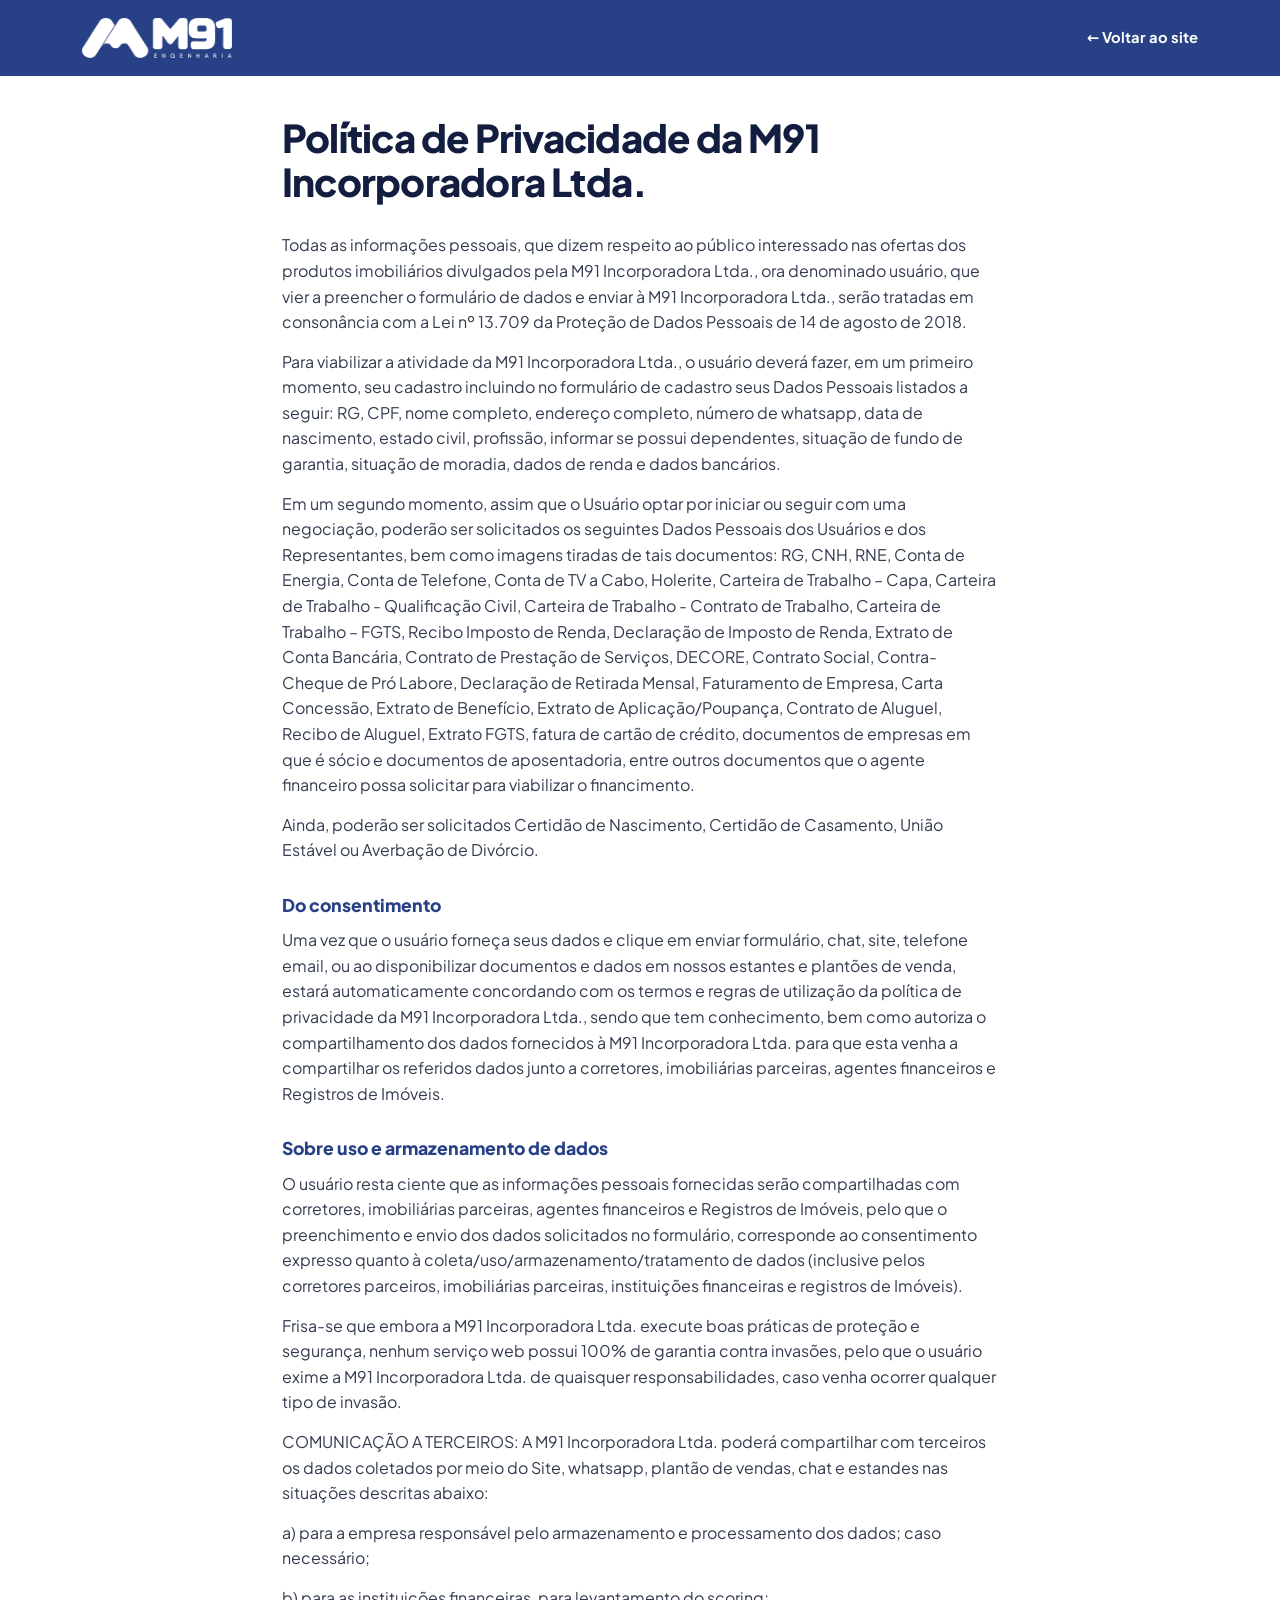
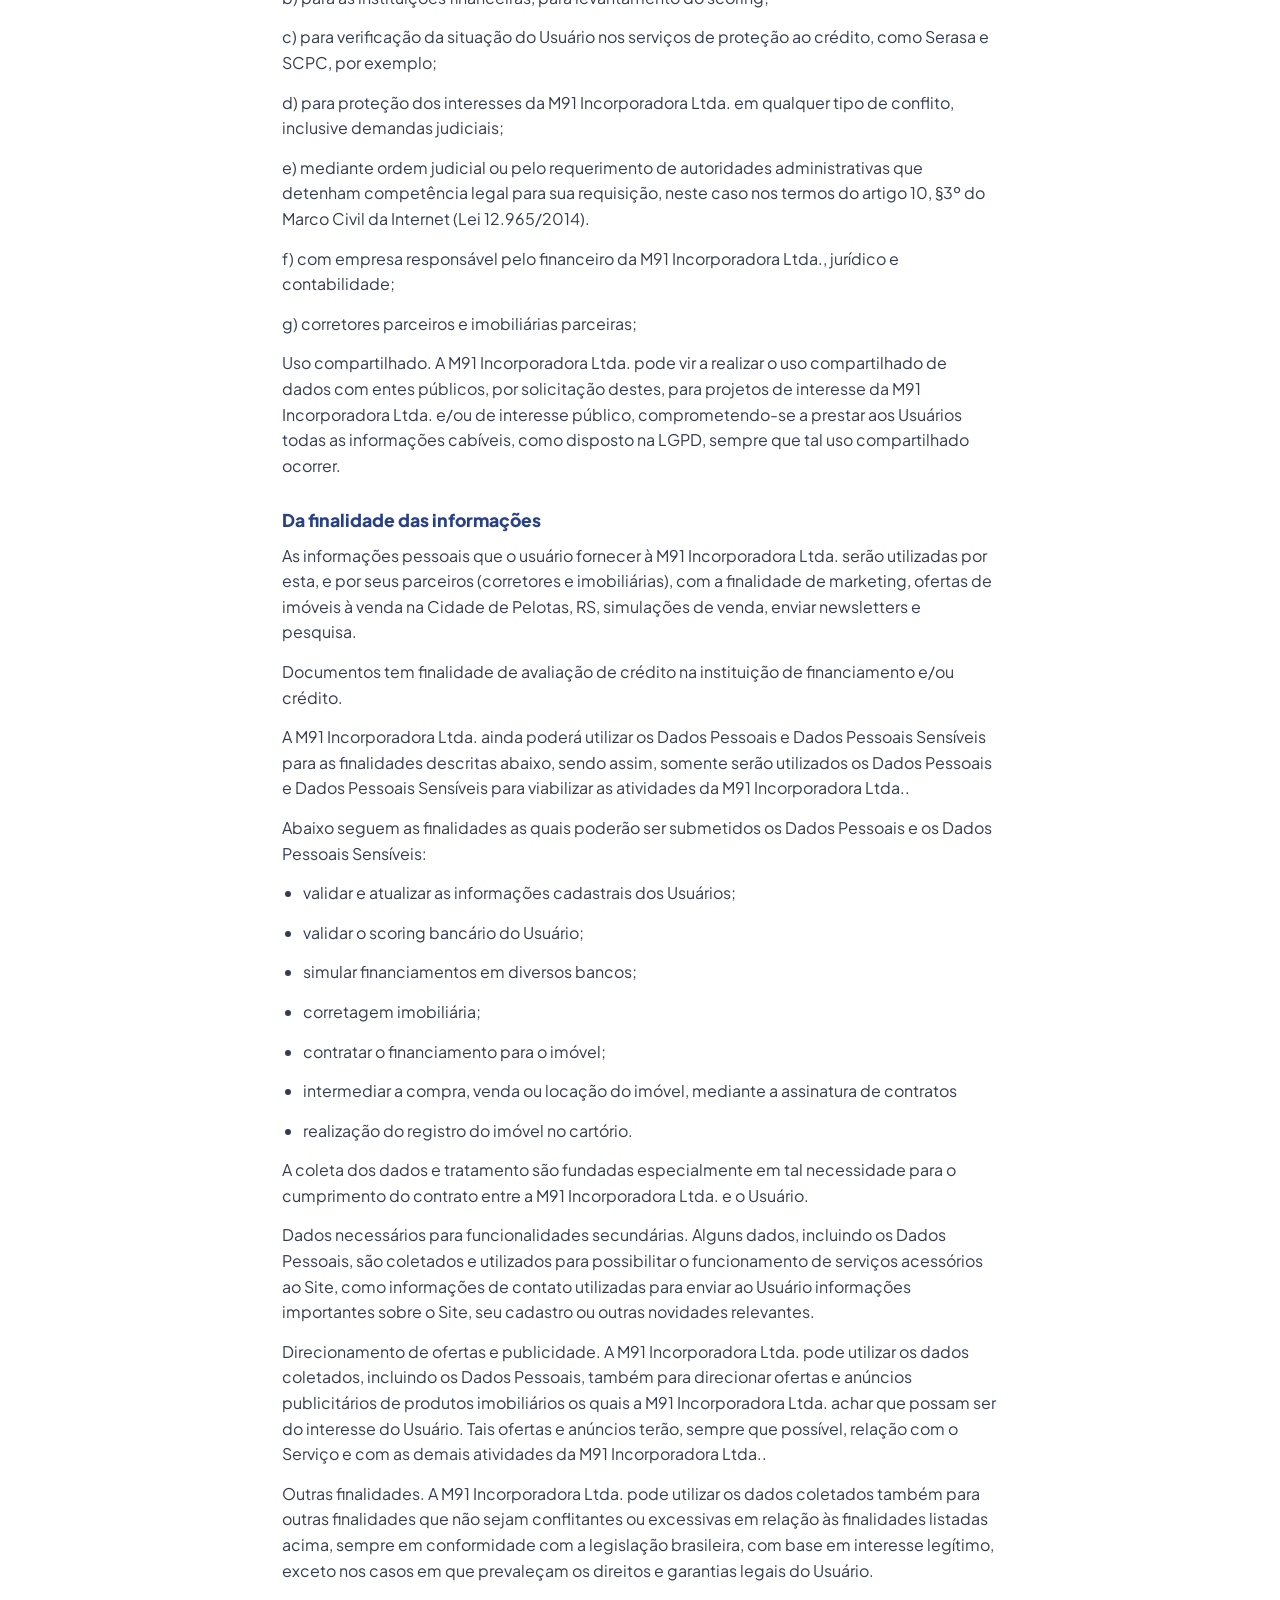
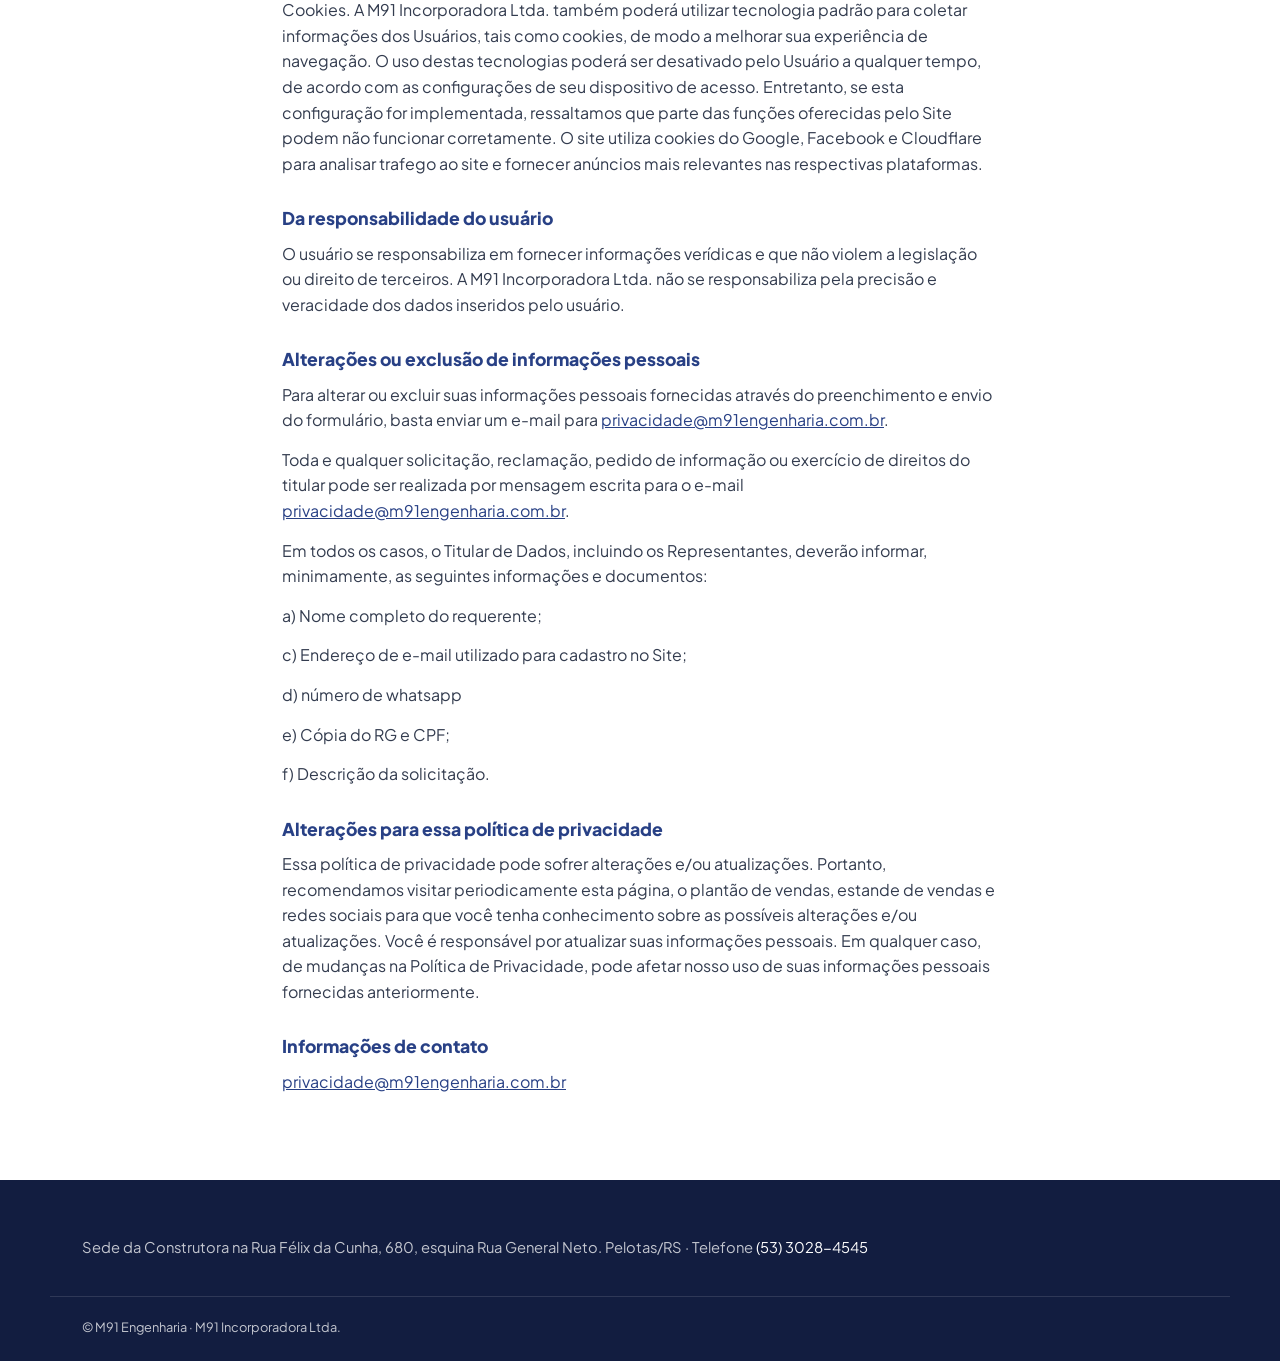
==== commit 4467ecb5: "Hospeda a fonte no site e cita Cloudflare na política - Plus Jakarta Sans servida de fonts/ (licença" ====
--- a/politica-de-privacidade.html
+++ b/politica-de-privacidade.html
@@ -10,9 +10,7 @@
   <link rel="icon" type="image/png" sizes="32x32" href="img/favicon-32.png">
   <link rel="icon" type="image/png" sizes="192x192" href="img/icon-192.png">
   <link rel="apple-touch-icon" href="img/apple-touch-icon.png">
-  <link rel="preconnect" href="https://fonts.googleapis.com">
-  <link rel="preconnect" href="https://fonts.gstatic.com" crossorigin>
-  <link rel="stylesheet" href="https://fonts.googleapis.com/css2?family=Plus+Jakarta+Sans:wght@400..800&display=swap">
+  <link rel="preload" href="fonts/plus-jakarta-sans-latin.woff2" as="font" type="font/woff2" crossorigin>
   <link rel="stylesheet" href="css/style.css">
   <style>
     .legal-header { background: var(--navy); }
@@ -82,7 +80,7 @@
       <p>Dados necessários para funcionalidades secundárias. Alguns dados, incluindo os Dados Pessoais, são coletados e utilizados para possibilitar o funcionamento de serviços acessórios ao Site, como informações de contato utilizadas para enviar ao Usuário informações importantes sobre o Site, seu cadastro ou outras novidades relevantes.</p>
       <p>Direcionamento de ofertas e publicidade. A M91 Incorporadora Ltda. pode utilizar os dados coletados, incluindo os Dados Pessoais, também para direcionar ofertas e anúncios publicitários de produtos imobiliários os quais a M91 Incorporadora Ltda. achar que possam ser do interesse do Usuário. Tais ofertas e anúncios terão, sempre que possível, relação com o Serviço e com as demais atividades da M91 Incorporadora Ltda..</p>
       <p>Outras finalidades. A M91 Incorporadora Ltda. pode utilizar os dados coletados também para outras finalidades que não sejam conflitantes ou excessivas em relação às finalidades listadas acima, sempre em conformidade com a legislação brasileira, com base em interesse legítimo, exceto nos casos em que prevaleçam os direitos e garantias legais do Usuário.</p>
-      <p>Cookies. A M91 Incorporadora Ltda. também poderá utilizar tecnologia padrão para coletar informações dos Usuários, tais como cookies, de modo a melhorar sua experiência de navegação. O uso destas tecnologias poderá ser desativado pelo Usuário a qualquer tempo, de acordo com as configurações de seu dispositivo de acesso. Entretanto, se esta configuração for implementada, ressaltamos que parte das funções oferecidas pelo Site podem não funcionar corretamente. O site utiliza cookies do Google, Facebook e Squarespace para analisar trafego ao site e fornecer anúncios mais relevantes nas respectivas plataformas.</p>
+      <p>Cookies. A M91 Incorporadora Ltda. também poderá utilizar tecnologia padrão para coletar informações dos Usuários, tais como cookies, de modo a melhorar sua experiência de navegação. O uso destas tecnologias poderá ser desativado pelo Usuário a qualquer tempo, de acordo com as configurações de seu dispositivo de acesso. Entretanto, se esta configuração for implementada, ressaltamos que parte das funções oferecidas pelo Site podem não funcionar corretamente. O site utiliza cookies do Google, Facebook e Cloudflare para analisar trafego ao site e fornecer anúncios mais relevantes nas respectivas plataformas.</p>
 
       <h2>Da responsabilidade do usuário</h2>
       <p>O usuário se responsabiliza em fornecer informações verídicas e que não violem a legislação ou direito de terceiros. A M91 Incorporadora Ltda. não se responsabiliza pela precisão e veracidade dos dados inseridos pelo usuário.</p>
--- a/css/style.css
+++ b/css/style.css
@@ -0,0 +1,589 @@
+/* ==========================================================================
+   M91 Engenharia
+   Mobile-first. Animações só com transform/opacity para rodar bem
+   em celulares de entrada.
+   ========================================================================== */
+
+/* Fonte hospedada no próprio site (Plus Jakarta Sans, licença OFL em fonts/OFL.txt).
+   Sem chamadas ao Google Fonts: o IP do visitante não vai para terceiros. */
+@font-face {
+  font-family: "Plus Jakarta Sans";
+  font-style: normal;
+  font-weight: 400 800;
+  font-display: swap;
+  src: url("../fonts/plus-jakarta-sans-latin-ext.woff2") format("woff2");
+  unicode-range: U+0100-02BA, U+02BD-02C5, U+02C7-02CC, U+02CE-02D7, U+02DD-02FF, U+0304, U+0308, U+0329, U+1D00-1DBF, U+1E00-1E9F, U+1EF2-1EFF, U+2020, U+20A0-20AB, U+20AD-20C4, U+2113, U+2C60-2C7F, U+A720-A7FF;
+}
+@font-face {
+  font-family: "Plus Jakarta Sans";
+  font-style: normal;
+  font-weight: 400 800;
+  font-display: swap;
+  src: url("../fonts/plus-jakarta-sans-latin.woff2") format("woff2");
+  unicode-range: U+0000-00FF, U+0131, U+0152-0153, U+02BB-02BC, U+02C6, U+02DA, U+02DC, U+0304, U+0308, U+0329, U+2000-206F, U+20AC, U+2122, U+2191, U+2193, U+2212, U+2215, U+FEFF, U+FFFD;
+}
+
+:root {
+  --navy: #284085;
+  --navy-700: #1f3369;
+  --navy-900: #121d40;
+  --cyan: #03b6ce;
+  --cyan-600: #0398ad;
+  --wa: #1fa855;
+  --wa-700: #178a45;
+  --ink: #15203a;
+  --muted: #5a6478;
+  --line: #e2e7f0;
+  --bg: #ffffff;
+  --bg-soft: #f2f5fa;
+
+  --radius: 16px;
+  --radius-sm: 10px;
+  --shadow: 0 10px 30px -12px rgba(18, 29, 64, .25);
+  --ease: cubic-bezier(.22, .8, .24, 1);
+  --header-h: 64px;
+  --gutter: 16px;
+  --font: "Plus Jakarta Sans", system-ui, -apple-system, "Segoe UI", Roboto, Arial, sans-serif;
+}
+
+*, *::before, *::after { box-sizing: border-box; }
+
+html { scroll-behavior: smooth; scroll-padding-top: var(--header-h); -webkit-text-size-adjust: 100%; }
+
+body {
+  margin: 0;
+  font-family: var(--font);
+  font-size: 16px;
+  line-height: 1.6;
+  color: var(--ink);
+  background: var(--bg);
+  -webkit-font-smoothing: antialiased;
+  overflow-x: hidden;
+}
+
+img { max-width: 100%; height: auto; display: block; }
+a { color: var(--navy); }
+h1, h2, h3, h4 { line-height: 1.15; margin: 0; letter-spacing: -.02em; }
+p { margin: 0; }
+ul, ol { margin: 0; padding: 0; list-style: none; }
+button { font: inherit; cursor: pointer; }
+
+.wrap { width: 100%; max-width: 1180px; margin: 0 auto; padding-inline: var(--gutter); }
+
+.ico { width: 1.15em; height: 1.15em; fill: currentColor; flex: none; }
+
+.eyebrow {
+  display: inline-block;
+  font-size: .78rem;
+  font-weight: 700;
+  letter-spacing: .14em;
+  text-transform: uppercase;
+  color: var(--cyan-600);
+  margin-bottom: .75rem;
+}
+
+/* ---------- Botões ---------- */
+.btn {
+  display: inline-flex;
+  align-items: center;
+  justify-content: center;
+  gap: .5em;
+  min-height: 48px;
+  padding: .7em 1.3em;
+  border-radius: 999px;
+  border: 2px solid transparent;
+  font-weight: 700;
+  font-size: .95rem;
+  text-decoration: none;
+  white-space: nowrap;
+  transition: transform .2s var(--ease), background-color .2s, color .2s, border-color .2s;
+  -webkit-tap-highlight-color: transparent;
+}
+.btn:active { transform: scale(.97); }
+.btn-lg { min-height: 54px; padding: .8em 1.6em; font-size: 1rem; }
+.btn-sm { min-height: 44px; padding: .55em 1.1em; font-size: .88rem; }
+.btn-wa { background: var(--wa); color: #fff; }
+.btn-wa:hover { background: var(--wa-700); }
+.btn-primary { background: var(--navy); color: #fff; }
+.btn-primary:hover { background: var(--navy-700); }
+.btn-outline { border-color: var(--line); color: var(--navy); background: #fff; }
+.btn-outline:hover { border-color: var(--navy); }
+.btn-ghost { border-color: rgba(255,255,255,.7); color: #fff; }
+.btn-ghost:hover { background: #fff; color: var(--navy); }
+
+/* ---------- Cabeçalho ---------- */
+.site-header {
+  position: fixed;
+  inset: 0 0 auto 0;
+  z-index: 50;
+  height: var(--header-h);
+  transition: background-color .3s, box-shadow .3s;
+}
+.header-inner { height: 100%; display: flex; align-items: center; justify-content: space-between; }
+.brand { position: relative; display: block; width: 128px; }
+.brand img { width: 100%; transition: opacity .3s; }
+.brand .logo-dark { position: absolute; inset: 0; opacity: 0; }
+
+.site-header.is-solid { background: #fff; box-shadow: 0 1px 0 var(--line), 0 6px 20px -12px rgba(18,29,64,.25); }
+.site-header.is-solid .logo-light { opacity: 0; }
+.site-header.is-solid .logo-dark { opacity: 1; }
+
+.menu-toggle {
+  width: 48px; height: 48px; margin-right: -10px;
+  border: 0; background: none;
+  display: grid; place-content: center; gap: 5px;
+}
+.menu-toggle span { display: block; width: 24px; height: 2px; border-radius: 2px; background: #fff; transition: transform .3s var(--ease), opacity .2s, background-color .3s; }
+.site-header.is-solid .menu-toggle span, .menu-open .menu-toggle span { background: var(--navy); }
+.menu-open .menu-toggle span:nth-child(1) { transform: translateY(7px) rotate(45deg); }
+.menu-open .menu-toggle span:nth-child(2) { opacity: 0; }
+.menu-open .menu-toggle span:nth-child(3) { transform: translateY(-7px) rotate(-45deg); }
+
+/* Menu mobile */
+.nav {
+  position: fixed;
+  inset: var(--header-h) 0 auto 0;
+  background: #fff;
+  padding: 8px var(--gutter) 24px;
+  display: flex;
+  flex-direction: column;
+  box-shadow: 0 20px 30px -20px rgba(18,29,64,.35);
+  transform: translateY(-12px);
+  opacity: 0;
+  visibility: hidden;
+  transition: transform .3s var(--ease), opacity .25s, visibility 0s .3s;
+}
+.nav a:not(.btn) { padding: 14px 0; font-weight: 600; color: var(--ink); text-decoration: none; border-bottom: 1px solid var(--line); }
+.nav .nav-cta { margin-top: 16px; }
+.menu-open .site-header { background: #fff; }
+.menu-open .logo-light { opacity: 0; }
+.menu-open .logo-dark { opacity: 1; }
+.menu-open .nav { transform: none; opacity: 1; visibility: visible; transition: transform .3s var(--ease), opacity .25s; }
+
+/* ---------- Hero ---------- */
+.hero {
+  position: relative;
+  min-height: 100vh;
+  min-height: 100svh;
+  display: flex;
+  align-items: flex-end;
+  color: #fff;
+  overflow: hidden;
+  background: var(--navy-900);
+  isolation: isolate;
+}
+.hero-media, .hero-media img { position: absolute; inset: 0; width: 100%; height: 100%; }
+.hero-media { z-index: -2; }
+.hero-media img { object-fit: cover; object-position: 50% 70%; }
+.js .hero-media img { animation: kenburns 9s var(--ease) both; }
+.hero-shade {
+  position: absolute; inset: 0; z-index: -1;
+  background:
+    linear-gradient(180deg, rgba(18,29,64,.55) 0%, rgba(18,29,64,0) 22%),
+    linear-gradient(0deg, rgba(18,29,64,.95) 0%, rgba(18,29,64,.75) 38%, rgba(18,29,64,0) 72%);
+}
+.hero-content { padding-top: calc(var(--header-h) + 24px); padding-bottom: 96px; }
+.hero .eyebrow { color: #7fe3f0; }
+.hero-title { font-size: clamp(2.35rem, 10.5vw, 5.2rem); font-weight: 800; letter-spacing: -.035em; line-height: 1.02; margin-bottom: 1.1rem; }
+.hero-title .line { display: block; overflow: hidden; padding-bottom: .16em; margin-bottom: -.1em; }
+.hero-title .line > span { display: inline-block; }
+.hero-title .line:first-child { color: #7fe3f0; }
+.hero-lead { font-size: 1.05rem; max-width: 34em; color: rgba(255,255,255,.9); margin-bottom: 1.6rem; }
+.hero-lead strong { color: #fff; }
+.hero-actions { display: flex; flex-wrap: wrap; gap: 12px; }
+.hero-actions .btn { flex: 1 1 200px; }
+
+.hero-badge {
+  position: absolute;
+  top: calc(var(--header-h) + 20px);
+  right: var(--gutter);
+  width: 96px; height: 96px;
+  border-radius: 50%;
+  background: var(--cyan);
+  color: #fff;
+  display: grid; place-content: center; text-align: center;
+  box-shadow: 0 12px 30px -10px rgba(3,182,206,.6);
+}
+.hero-badge::before {
+  content: ""; position: absolute; inset: -6px; border-radius: 50%;
+  border: 1.5px dashed rgba(255,255,255,.7);
+}
+.js .hero-badge::before { animation: spin 22s linear infinite; }
+.badge-num { font-size: 2.1rem; font-weight: 800; line-height: 1; letter-spacing: -.04em; }
+.badge-txt { font-size: .66rem; font-weight: 700; line-height: 1.2; text-transform: uppercase; letter-spacing: .06em; }
+
+.scroll-cue {
+  position: absolute; left: 50%; bottom: 20px; transform: translateX(-50%);
+  width: 26px; height: 42px; border: 2px solid rgba(255,255,255,.6); border-radius: 14px;
+}
+.scroll-cue span { position: absolute; left: 50%; top: 8px; width: 4px; height: 8px; margin-left: -2px; border-radius: 2px; background: #fff; }
+.js .scroll-cue span { animation: cue 1.8s var(--ease) infinite; }
+
+/* Entrada do hero */
+.js .hero-title .line > span { transform: translateY(105%); animation: rise .9s var(--ease) forwards; }
+.js .hero-title .line:nth-child(1) > span { animation-delay: .15s; }
+.js .hero-title .line:nth-child(2) > span { animation-delay: .27s; }
+.js .hero-title .line:nth-child(3) > span { animation-delay: .39s; }
+.js .hero-in { opacity: 0; animation: fadeUp .8s var(--ease) forwards; animation-delay: calc(.1s + var(--d, 0) * .1s); }
+
+@keyframes kenburns { from { transform: scale(1.14); } to { transform: scale(1); } }
+@keyframes rise { to { transform: none; } }
+@keyframes fadeUp { from { opacity: 0; transform: translateY(18px); } to { opacity: 1; transform: none; } }
+@keyframes spin { to { transform: rotate(360deg); } }
+@keyframes cue { 0% { transform: translateY(0); opacity: 1; } 70% { transform: translateY(14px); opacity: 0; } 100% { opacity: 0; } }
+
+/* ---------- Revelar ao rolar ---------- */
+.js .reveal { opacity: 0; transform: translateY(26px); transition: opacity .7s var(--ease), transform .7s var(--ease); transition-delay: calc(var(--d, 0) * 90ms); }
+.js .reveal.in { opacity: 1; transform: none; }
+
+/* ---------- Números ---------- */
+.stats { background: var(--navy); color: #fff; padding: 36px 0; }
+.stats-grid { display: grid; grid-template-columns: 1fr 1fr; gap: 28px 16px; }
+.stat strong { display: block; font-size: clamp(2rem, 9vw, 3rem); font-weight: 800; letter-spacing: -.04em; line-height: 1; color: #7fe3f0; font-variant-numeric: tabular-nums; }
+.stat > span { font-size: .88rem; color: rgba(255,255,255,.85); display: block; margin-top: .35rem; line-height: 1.35; }
+
+/* ---------- Seções ---------- */
+.section { padding: 72px 0; }
+.section-head { max-width: 680px; margin-bottom: 32px; }
+.section-head h2 { font-size: clamp(1.8rem, 7vw, 2.8rem); font-weight: 800; margin-bottom: .8rem; color: var(--navy-900); }
+.section-head p:not(.eyebrow) { color: var(--muted); font-size: 1.02rem; }
+.section-head-sub { margin-top: 64px; max-width: none; }
+
+/* ---------- Bella Vita ---------- */
+.bella { background: var(--bg-soft); }
+.map {
+  position: relative;
+  margin: 0;
+  border-radius: var(--radius);
+  overflow: hidden;
+  box-shadow: var(--shadow);
+  background: #cfd8e6;
+  aspect-ratio: 900 / 541;
+}
+.map img { width: 100%; height: 100%; object-fit: cover; }
+
+.pin { position: absolute; left: var(--x); top: var(--y); width: 0; height: 0; }
+.pin::before, .pin::after {
+  content: ""; position: absolute; left: -7px; top: -7px; width: 14px; height: 14px; border-radius: 50%;
+}
+.pin::before { background: var(--cyan); border: 3px solid #fff; box-shadow: 0 2px 6px rgba(0,0,0,.35); }
+.pin::after { background: rgba(3,182,206,.55); z-index: -1; }
+.pin-label {
+  position: absolute; left: 0; bottom: 14px;
+  transform: translateX(-50%);
+  background: var(--navy); color: #fff;
+  font-size: .68rem; font-weight: 800;
+  padding: .3em .65em; border-radius: 999px;
+  white-space: nowrap; line-height: 1.2; text-align: center;
+  box-shadow: 0 4px 12px rgba(0,0,0,.25);
+}
+.pin-label::after {
+  content: ""; position: absolute; left: 50%; top: 100%; margin-left: -5px;
+  border: 5px solid transparent; border-top-color: var(--navy);
+}
+.pin-label small { display: none; }
+.pin-end .pin-label { transform: translateX(-80%); }
+.pin-end .pin-label::after { left: 80%; }
+/* No celular o rótulo do Lucca 2 vai abaixo do ponto para não encostar no Florença */
+@media (max-width: 767px) {
+  .pin-below .pin-label { bottom: auto; top: 14px; }
+  .pin-below .pin-label::after { top: auto; bottom: 100%; border-top-color: transparent; border-bottom-color: var(--navy); }
+  .js .map .pin-below .pin-label { transform-origin: 80% 0; }
+}
+
+.js .map .pin::before, .js .map .pin-label { opacity: 0; transform: scale(.4); }
+.js .map .pin-label { transform: translateX(-50%) translateY(8px) scale(.6); transform-origin: 50% 100%; }
+.js .map .pin-end .pin-label { transform: translateX(-80%) translateY(8px) scale(.6); transform-origin: 80% 100%; }
+.js .map.in .pin::before { animation: pop .5s var(--ease) forwards; animation-delay: calc(.4s + var(--i) * .18s); }
+.js .map.in .pin-label { animation: labelIn .55s var(--ease) forwards; animation-delay: calc(.55s + var(--i) * .18s); }
+.js .map.in .pin-end .pin-label { animation-name: labelInEnd; }
+.js .map.in .pin::after { animation: pulse 2.4s ease-out infinite; animation-delay: calc(1.2s + var(--i) * .18s); }
+
+@keyframes pop { to { opacity: 1; transform: none; } }
+@keyframes labelIn { to { opacity: 1; transform: translateX(-50%); } }
+@keyframes labelInEnd { to { opacity: 1; transform: translateX(-80%); } }
+@keyframes pulse { 0% { transform: scale(1); opacity: .9; } 100% { transform: scale(3.2); opacity: 0; } }
+
+.bella-list { display: grid; grid-template-columns: 1fr 1fr; gap: 10px; margin-top: 20px; }
+.bella-list li { display: flex; align-items: center; gap: 10px; background: #fff; border: 1px solid var(--line); border-radius: var(--radius-sm); padding: 10px 12px; }
+.bella-list li:last-child:nth-child(odd) { grid-column: 1 / -1; }
+.bella-list .ico { color: #fff; background: var(--wa); border-radius: 50%; padding: 4px; width: 26px; height: 26px; }
+.bella-list span { display: flex; flex-direction: column; line-height: 1.25; }
+.bella-list strong { color: var(--navy-900); font-size: .98rem; }
+.bella-list small { color: var(--muted); font-size: .74rem; }
+.footnote { font-size: .8rem; color: var(--muted); margin-top: 12px; }
+
+/* ---------- História ---------- */
+.history-grid { display: grid; gap: 36px; }
+.history-photo { margin: 0 10px 0 0; }
+.photo-frame { position: relative; isolation: isolate; }
+.photo-frame img { border-radius: var(--radius); box-shadow: var(--shadow); width: 100%; }
+.photo-frame::before {
+  content: ""; position: absolute; inset: 18px -10px -10px 18px; z-index: -1;
+  border-radius: var(--radius); background: linear-gradient(135deg, var(--cyan), var(--navy));
+}
+.history-photo figcaption { font-size: .82rem; color: var(--muted); margin-top: 20px; }
+.history-text h2 { font-size: clamp(1.7rem, 6.5vw, 2.5rem); font-weight: 800; color: var(--navy-900); margin-bottom: .8rem; }
+.history-text .lead { font-size: 1.08rem; color: var(--muted); margin-bottom: 32px; }
+
+.timeline { position: relative; display: grid; gap: 22px; padding-left: 26px; }
+.timeline::before { content: ""; position: absolute; left: 6px; top: 6px; bottom: 6px; width: 2px; background: linear-gradient(var(--cyan), var(--navy)); border-radius: 2px; }
+.timeline li { position: relative; }
+.timeline li::before { content: ""; position: absolute; left: -26px; top: 5px; width: 14px; height: 14px; border-radius: 50%; background: #fff; border: 3px solid var(--cyan); }
+.tl-year { display: block; font-weight: 800; color: var(--navy); font-size: 1.1rem; }
+.timeline p { color: var(--muted); font-size: .95rem; }
+
+/* ---------- Empreendimentos ---------- */
+.projects { background: var(--bg-soft); }
+.cards {
+  display: grid;
+  grid-auto-flow: column;
+  grid-auto-columns: 86%;
+  gap: 16px;
+  overflow-x: auto;
+  scroll-snap-type: x mandatory;
+  margin-inline: calc(var(--gutter) * -1);
+  padding: 4px var(--gutter) 20px;
+  scrollbar-width: none;
+  align-items: start;
+}
+.cards::-webkit-scrollbar { display: none; }
+.card {
+  scroll-snap-align: center;
+  background: #fff;
+  border-radius: var(--radius);
+  overflow: hidden;
+  box-shadow: 0 1px 0 var(--line), 0 10px 24px -16px rgba(18,29,64,.35);
+  display: flex; flex-direction: column;
+}
+.card-media { position: relative; aspect-ratio: 16 / 10; overflow: hidden; background: #dfe5ee; }
+.card-media img { position: absolute; inset: 0; width: 100%; height: 100%; object-fit: cover; opacity: 0; transition: opacity .5s, transform .8s var(--ease); }
+.card-media img.is-active { opacity: 1; }
+@media (hover: hover) { .card:hover .card-media img.is-active { transform: scale(1.05); } }
+.chip {
+  display: inline-block; font-size: .7rem; font-weight: 800; letter-spacing: .04em; text-transform: uppercase;
+  padding: .4em .8em; border-radius: 999px; color: #fff; background: var(--navy);
+}
+.card-media .chip { position: absolute; top: 12px; left: 12px; }
+.chip-new { background: var(--cyan-600); }
+.chip-work { background: #e58b0b; }
+.chip-done { background: var(--wa); }
+.illus {
+  position: absolute; left: 0; right: 0; bottom: 0;
+  padding: 22px 12px 8px;
+  background: linear-gradient(0deg, rgba(18,29,64,.75), rgba(18,29,64,0));
+  color: #fff; font-size: .62rem; font-weight: 700; letter-spacing: .08em; text-transform: uppercase;
+  pointer-events: none;
+}
+.dots { position: absolute; bottom: 0; right: 4px; display: flex; z-index: 1; }
+.dots button { width: 32px; height: 32px; border: 0; background: none; padding: 0; display: grid; place-items: center; }
+.dots button::before { content: ""; width: 9px; height: 9px; border-radius: 50%; background: rgba(255,255,255,.6); box-shadow: 0 0 0 1px rgba(0,0,0,.15); transition: transform .2s, background-color .2s; }
+.dots button[aria-pressed="true"]::before { background: #fff; transform: scale(1.3); }
+.card-body { padding: 18px 18px 20px; display: flex; flex-direction: column; gap: 6px; flex: 1; }
+.card-body h3 { font-size: 1.3rem; font-weight: 800; color: var(--navy-900); }
+.card-city { display: flex; align-items: center; gap: 6px; color: var(--muted); font-size: .92rem; }
+.card-city .ico { color: var(--cyan-600); }
+.card-note { color: var(--muted); font-size: .9rem; }
+.card-actions { display: flex; flex-wrap: wrap; gap: 8px; margin-top: auto; padding-top: 12px; }
+.sold {
+  flex: 1 1 100%;
+  display: flex; align-items: center; justify-content: center; gap: 8px;
+  min-height: 44px; padding: .5em 1em; border-radius: 999px;
+  background: var(--navy); color: #fff;
+  font-weight: 800; font-size: .95rem; letter-spacing: .08em; text-transform: uppercase;
+}
+.sold .ico { width: 22px; height: 22px; padding: 3px; border-radius: 50%; background: var(--cyan); color: #fff; }
+
+.delivered {
+  display: grid; grid-auto-flow: column; grid-auto-columns: 80%; gap: 16px;
+  overflow-x: auto; scroll-snap-type: x mandatory;
+  margin-inline: calc(var(--gutter) * -1); padding: 4px var(--gutter) 20px;
+  scrollbar-width: none;
+}
+.delivered::-webkit-scrollbar { display: none; }
+.mini { scroll-snap-align: center; background: #fff; border-radius: var(--radius); overflow: hidden; border: 1px solid var(--line); }
+.mini img { width: 100%; aspect-ratio: 560 / 321; object-fit: cover; }
+.mini-media { position: relative; overflow: hidden; }
+.ribbon {
+  position: absolute; top: 26px; right: -46px; width: 190px;
+  transform: rotate(45deg);
+  background: var(--navy); color: #fff;
+  text-align: center; padding: 6px 0;
+  font-size: .72rem; font-weight: 800; letter-spacing: .1em; text-transform: uppercase;
+  border-top: 2px solid var(--cyan); border-bottom: 2px solid var(--cyan);
+  box-shadow: 0 4px 12px rgba(0,0,0,.3);
+}
+.mini > div:not(.mini-media) { padding: 16px; }
+.mini h3 { font-size: 1.12rem; font-weight: 800; margin: 10px 0 4px; color: var(--navy-900); }
+.mini p { color: var(--muted); font-size: .9rem; }
+.mini .card-city { margin-bottom: 6px; }
+
+/* ---------- Minha Casa Minha Vida ---------- */
+.mcmv { background: linear-gradient(160deg, var(--navy) 0%, var(--navy-900) 100%); color: #fff; position: relative; overflow: hidden; }
+.mcmv::before {
+  content: ""; position: absolute; width: 520px; height: 520px; right: -220px; top: -200px; border-radius: 50%;
+  background: radial-gradient(circle, rgba(3,182,206,.35), rgba(3,182,206,0) 70%);
+}
+.mcmv .wrap { position: relative; }
+.mcmv .section-head h2 { color: #fff; }
+.mcmv .section-head p:not(.eyebrow) { color: rgba(255,255,255,.82); }
+.mcmv .eyebrow { color: #7fe3f0; }
+.benefits { display: grid; gap: 12px; }
+.benefits li {
+  display: flex; gap: 14px; align-items: flex-start;
+  background: rgba(255,255,255,.07); border: 1px solid rgba(255,255,255,.12);
+  border-radius: var(--radius-sm); padding: 16px;
+}
+.b-num {
+  flex: none; width: 52px; height: 52px; border-radius: 12px;
+  display: grid; place-items: center;
+  background: var(--cyan); color: #fff; font-weight: 800; font-size: .95rem; letter-spacing: -.02em;
+}
+.benefits strong { display: block; font-size: 1.02rem; }
+.benefits span:not(.b-num) { color: rgba(255,255,255,.78); font-size: .92rem; line-height: 1.45; }
+
+.steps { display: grid; gap: 12px; margin-top: 40px; counter-reset: s; }
+.steps li { display: flex; align-items: center; gap: 14px; }
+.steps li > span {
+  flex: none; width: 40px; height: 40px; border-radius: 50%;
+  display: grid; place-items: center; font-weight: 800;
+  border: 2px solid #7fe3f0; color: #7fe3f0;
+}
+.steps p { color: rgba(255,255,255,.85); font-size: .97rem; }
+.steps strong { color: #fff; }
+.steps a { color: #7fe3f0; font-weight: 700; }
+.mcmv-cta { margin-top: 36px; }
+.mcmv-cta .btn { width: 100%; }
+.disclaimer { margin-top: 28px; font-size: 1.02rem; color: rgba(255,255,255,.82); }
+
+/* ---------- Qualidade ---------- */
+.quality { padding: 64px 0; }
+.quality blockquote {
+  margin: 0 auto; max-width: 860px; text-align: center;
+  font-size: clamp(1.15rem, 4.6vw, 1.6rem); font-weight: 600; line-height: 1.45; color: var(--navy-900);
+  position: relative; padding-top: 40px;
+}
+.quality blockquote::before {
+  content: "\201C"; position: absolute; top: -20px; left: 50%; transform: translateX(-50%);
+  font-size: 6rem; line-height: 1; color: var(--cyan); font-weight: 800;
+}
+
+/* ---------- Contato ---------- */
+.contact { background: var(--bg-soft); }
+.contact-grid { display: grid; gap: 16px; }
+.contact-card { background: #fff; border-radius: var(--radius); padding: 22px 20px; border: 1px solid var(--line); }
+.contact-card h3 { font-size: 1.1rem; font-weight: 800; color: var(--navy-900); margin-bottom: 10px; }
+.addr { display: flex; gap: 8px; color: var(--muted); font-size: .95rem; margin-bottom: 18px; }
+.addr .ico { color: var(--cyan-600); margin-top: .2em; }
+.contact-actions { display: grid; gap: 10px; }
+.consent { font-size: 1.02rem; color: var(--muted); margin-top: 24px; text-align: center; }
+
+/* ---------- Rodapé ---------- */
+.site-footer { background: var(--navy-900); color: rgba(255,255,255,.75); padding: 56px 0 calc(24px + env(safe-area-inset-bottom)); font-size: .92rem; }
+.site-footer a { color: #fff; text-decoration: none; }
+.site-footer a:hover { color: #7fe3f0; }
+.footer-grid { display: grid; gap: 32px; }
+.footer-grid img { width: 150px; margin-bottom: 14px; }
+.footer-grid h4 { color: #fff; font-size: .8rem; text-transform: uppercase; letter-spacing: .12em; margin-bottom: 12px; }
+.footer-grid li { margin-bottom: 8px; word-break: break-word; }
+.social a { display: inline-flex; align-items: center; gap: 8px; min-height: 32px; }
+.copyright { border-top: 1px solid rgba(255,255,255,.12); margin-top: 36px; padding-top: 20px; font-size: .8rem; }
+
+/* ---------- WhatsApp flutuante ---------- */
+.wa-float {
+  position: fixed; z-index: 40;
+  right: 16px; bottom: calc(16px + env(safe-area-inset-bottom));
+  width: 58px; height: 58px; border-radius: 50%;
+  background: var(--wa); color: #fff;
+  display: grid; place-items: center;
+  box-shadow: 0 10px 24px -6px rgba(31,168,85,.6);
+  transform: scale(0); transition: transform .4s var(--ease);
+}
+.wa-float svg { width: 30px; height: 30px; fill: currentColor; }
+.wa-float.show, html:not(.js) .wa-float { transform: scale(1); }
+.wa-float::after {
+  content: ""; position: absolute; inset: 0; border-radius: 50%; border: 2px solid var(--wa);
+}
+.js .wa-float.show::after { animation: ring 2.6s ease-out 1s infinite; }
+@keyframes ring { 0% { transform: scale(1); opacity: .8; } 70%, 100% { transform: scale(1.5); opacity: 0; } }
+
+/* ==========================================================================
+   Telas maiores
+   ========================================================================== */
+@media (min-width: 560px) {
+  .pin-label { font-size: .78rem; }
+  .contact-actions { display: flex; flex-wrap: wrap; }
+  .mcmv-cta .btn { width: auto; }
+  .hero-actions .btn { flex: 0 0 auto; }
+}
+
+@media (min-width: 768px) {
+  :root { --gutter: 32px; --header-h: 76px; }
+  .brand { width: 150px; }
+  .section { padding: 104px 0; }
+  .section-head { margin-bottom: 48px; }
+  .stats { padding: 48px 0; }
+  .stats-grid { grid-template-columns: repeat(4, 1fr); }
+  .hero-badge { width: 130px; height: 130px; top: auto; bottom: 110px; right: var(--gutter); }
+  .badge-num { font-size: 3rem; }
+  .badge-txt { font-size: .75rem; }
+  .pin::before, .pin::after { left: -9px; top: -9px; width: 18px; height: 18px; }
+  .pin-label { bottom: 18px; font-size: .9rem; padding: .45em .9em; border-radius: 12px; }
+  .pin-label small { display: block; font-size: .62rem; letter-spacing: .06em; text-transform: uppercase; color: #7fe3f0; font-weight: 700; }
+  .bella-list { grid-template-columns: repeat(5, 1fr); }
+  .bella-list li:last-child:nth-child(odd) { grid-column: auto; }
+  .bella-list li { flex-direction: column; text-align: center; padding: 14px 10px; }
+  .benefits { grid-template-columns: repeat(2, 1fr); }
+  .steps { grid-template-columns: repeat(4, 1fr); gap: 20px; }
+  .steps li { flex-direction: column; align-items: flex-start; }
+  .delivered { grid-auto-columns: 46%; }
+  .cards { grid-auto-columns: 46%; }
+  .footer-grid { grid-template-columns: 1.4fr 1fr 1fr; }
+}
+
+/* Menu completo só quando cabe (logo + 5 links + botão) */
+@media (min-width: 1200px) {
+  .menu-toggle { display: none; }
+  .nav {
+    position: static; inset: auto; padding: 0; background: none; box-shadow: none;
+    flex-direction: row; align-items: center; gap: 28px;
+    transform: none; opacity: 1; visibility: visible;
+  }
+  .nav a:not(.btn) { border: 0; padding: 6px 0; color: #fff; font-size: .93rem; position: relative; }
+  .nav a:not(.btn)::after { content: ""; position: absolute; left: 0; right: 0; bottom: 0; height: 2px; background: var(--cyan); transform: scaleX(0); transform-origin: left; transition: transform .3s var(--ease); }
+  .nav a:not(.btn):hover::after { transform: scaleX(1); }
+  .site-header.is-solid .nav a:not(.btn) { color: var(--ink); }
+  .nav .nav-cta { margin: 0; min-height: 44px; }
+  .nav a { white-space: nowrap; }
+}
+
+@media (min-width: 1024px) {
+  .hero-content { padding-bottom: 120px; }
+  .hero-shade {
+    background:
+      linear-gradient(180deg, rgba(18,29,64,.55) 0%, rgba(18,29,64,0) 20%),
+      linear-gradient(90deg, rgba(18,29,64,.9) 0%, rgba(18,29,64,.55) 45%, rgba(18,29,64,0) 75%),
+      linear-gradient(0deg, rgba(18,29,64,.6) 0%, rgba(18,29,64,0) 40%);
+  }
+  .hero-lead { font-size: 1.2rem; }
+
+  .history-grid { grid-template-columns: 1fr 1fr; gap: 72px; align-items: center; }
+  .cards { grid-auto-flow: row; grid-template-columns: repeat(4, 1fr); overflow: visible; margin: 0; padding: 0; align-items: stretch; }
+  .delivered { grid-auto-flow: row; grid-template-columns: repeat(3, 1fr); overflow: visible; margin: 0; padding: 0; }
+  .card { transition: transform .4s var(--ease), box-shadow .4s; }
+  .card:hover { transform: translateY(-6px); box-shadow: 0 1px 0 var(--line), 0 24px 40px -20px rgba(18,29,64,.45); }
+  .benefits { grid-template-columns: repeat(5, 1fr); }
+  .benefits li { flex-direction: column; }
+  .contact-grid { grid-template-columns: repeat(3, 1fr); }
+  .contact-card { display: flex; flex-direction: column; }
+  .contact-actions { margin-top: auto; }
+}
+
+/* Acessibilidade: menos movimento */
+@media (prefers-reduced-motion: reduce) {
+  html { scroll-behavior: auto; }
+  *, *::before, *::after { animation-duration: .01ms !important; animation-iteration-count: 1 !important; animation-delay: 0s !important; transition-duration: .01ms !important; transition-delay: 0s !important; }
+  .js .reveal { opacity: 1; transform: none; }
+}
+
+:focus-visible { outline: 3px solid var(--cyan); outline-offset: 3px; border-radius: 6px; }
